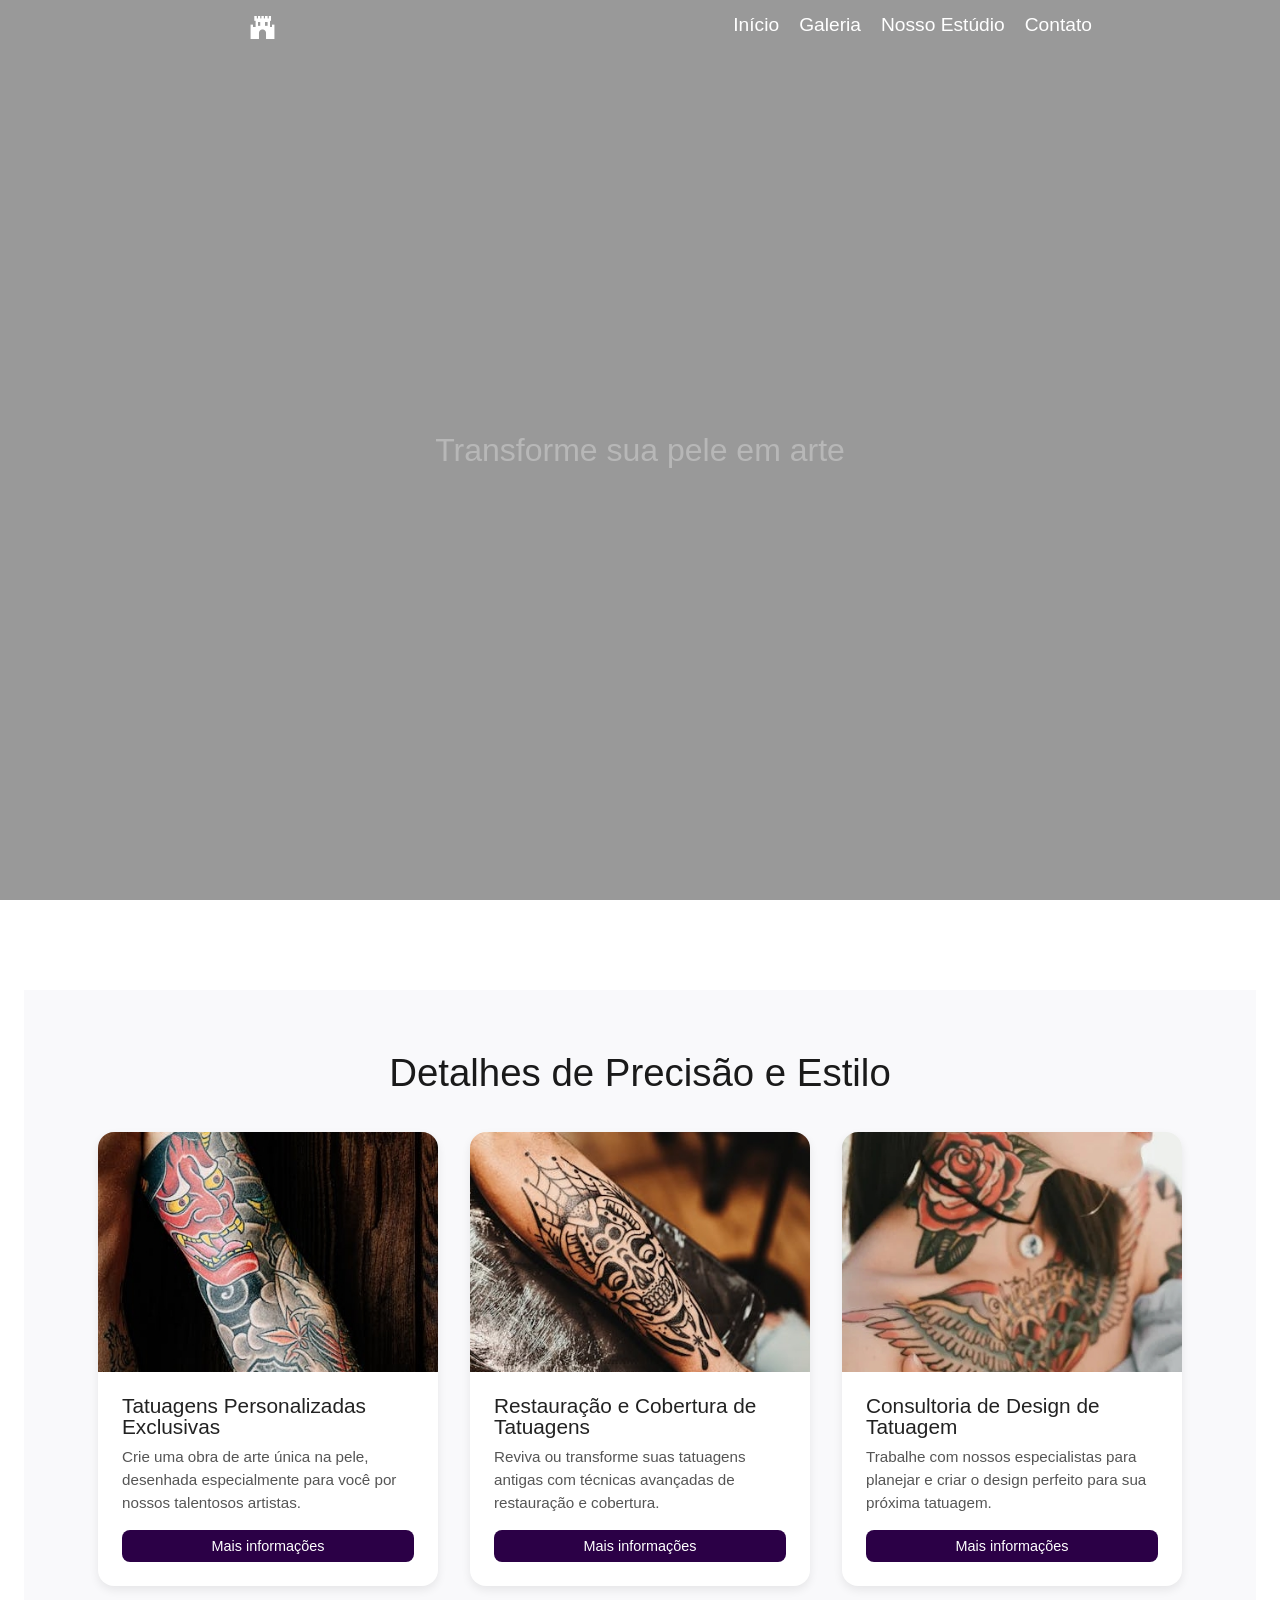
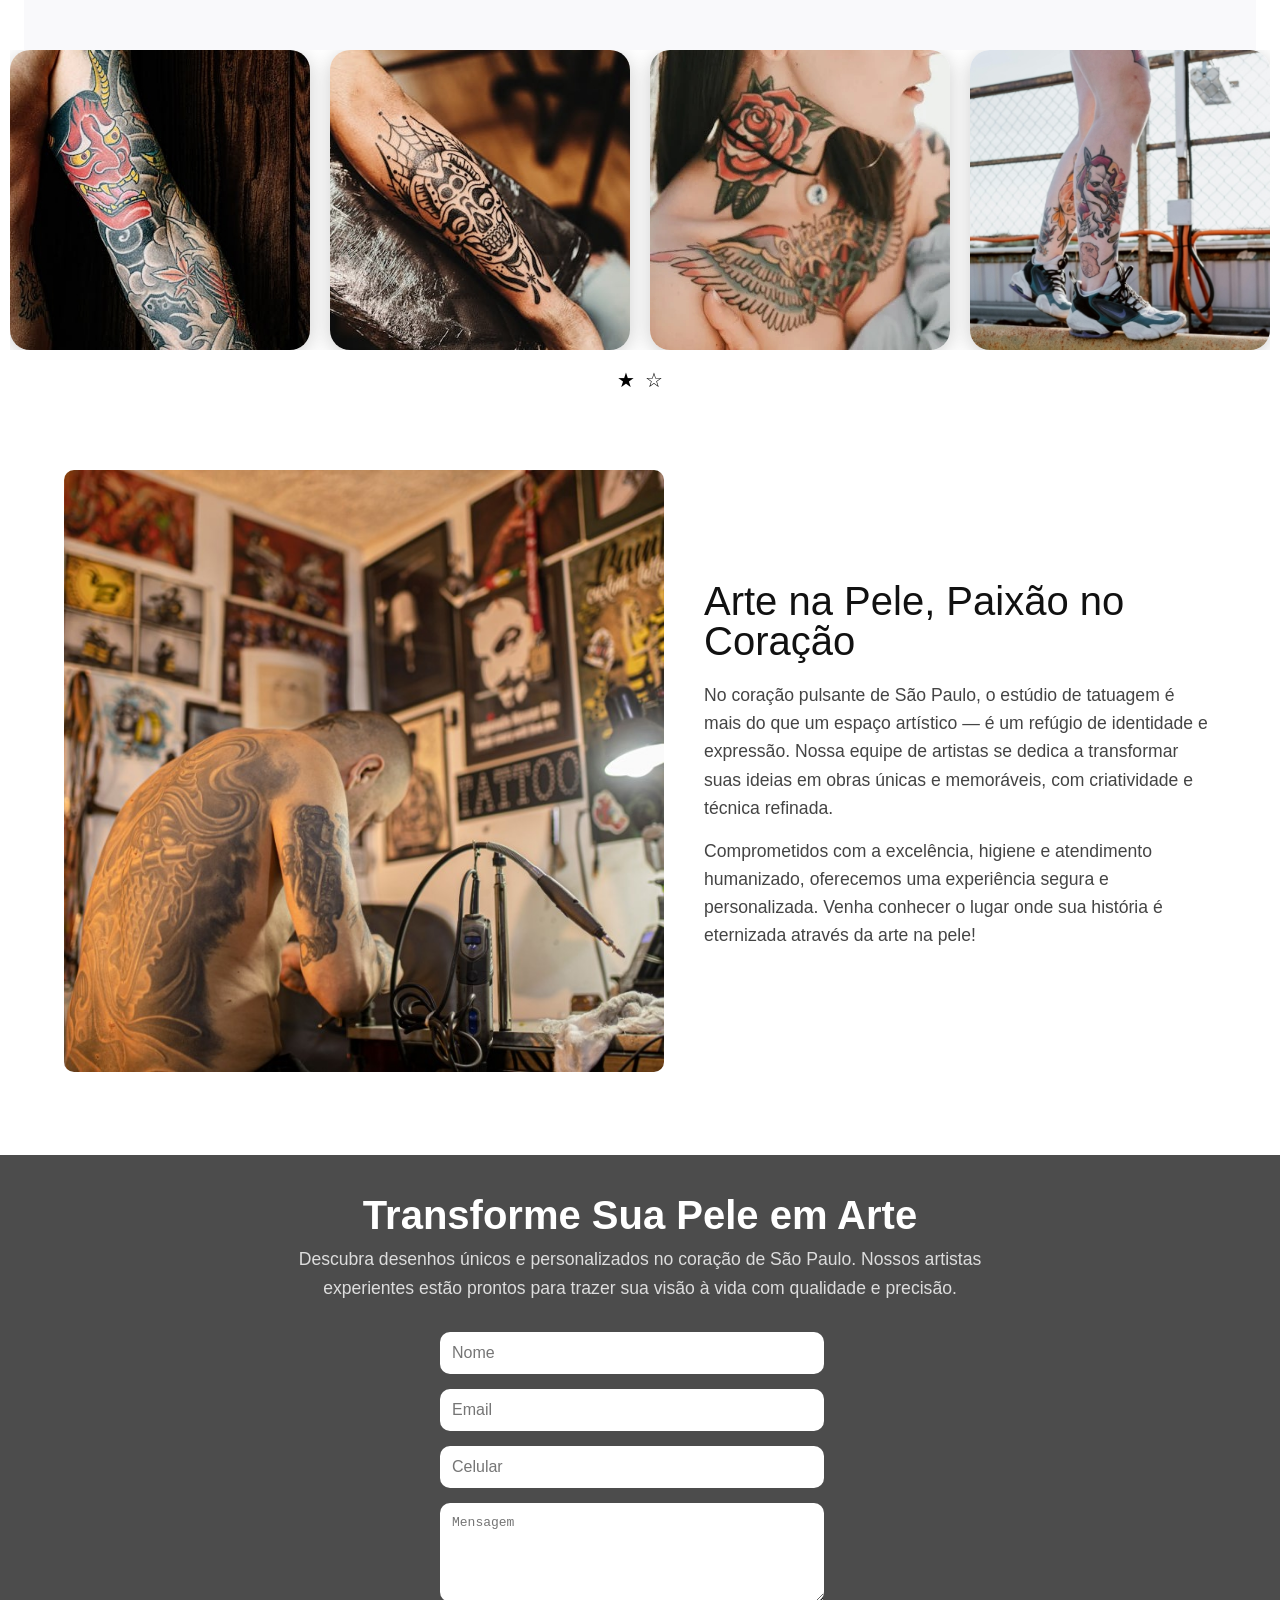
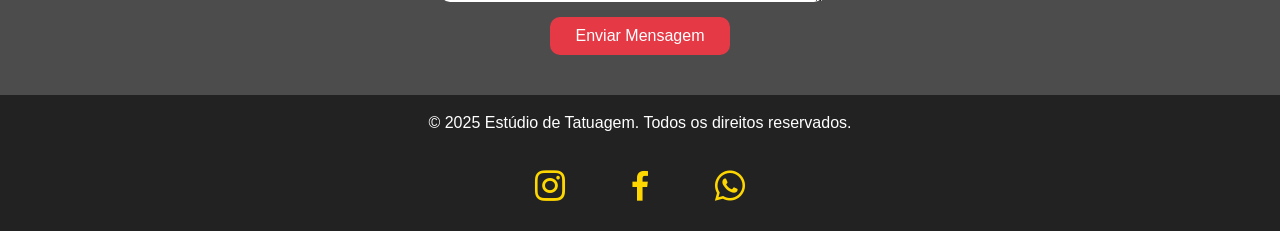
==== index.html @ 501946b0 "first commit" ====
<!DOCTYPE html>
<html lang="pt-br">

<head>
    <meta charset="UTF-8">
    <meta name="viewport" content="width=device-width, initial-scale=1.0">
    <link rel="stylesheet" href="css/reset.css">
    <link rel="stylesheet" href="css/style.css">
    <link rel="stylesheet" href="https://cdn.jsdelivr.net/npm/swiper@10/swiper-bundle.min.css" />
    <!-- Link para o Boxicons -->
    <link href="https://unpkg.com/boxicons/css/boxicons.min.css" rel="stylesheet">
    <title>Estúdio de Tatuagem</title>
</head>

<body>

    <!-- Menu de Navegação -->
    <header>
        <nav class="navbar">
            <div class="logo">
                <a href="#"><i class='bx bxs-castle'></i></a>
            </div>
            <ul class="nav-links">
                <li><a href="#inicio">Início</a></li>
                <li><a href="#carousel">Galeria</a></li>
                <li><a href="#studio">Nosso Estúdio</a></li>
                <li><a href="#contato">Contato</a></li>
            </ul>
        </nav>
    </header>

    <!-- Vídeo Inicial -->
    <section id="inicio" class="video-section">
        <video autoplay muted loop id="background-video">
            <source src="video/video.mp4" type="video/mp4">
        </video>
        <div class="video-overlay">
            <h1>Transforme sua pele em arte</h1>
        </div>
    </section>

    <!-- info -->
    <section class="servicos-section">
        <h2 class="servicos-titulo">Detalhes de Precisão e Estilo</h2>
        <div class="servicos-cards">
            <!-- Card 1 -->
            <div class="servico-card">
                <img src="img/tattoo1.jpg" alt="Tatuagens Personalizadas">
                <div class="card-conteudo">
                    <h3>Tatuagens Personalizadas Exclusivas</h3>
                    <p>Crie uma obra de arte única na pele, desenhada especialmente para você por nossos talentosos
                        artistas.</p>
                    <button>Mais informações</button>
                </div>
            </div>

            <!-- Card 2 -->
            <div class="servico-card">
                <img src="img/tattoo2.jpg" alt="Restauração de Tatuagens">
                <div class="card-conteudo">
                    <h3>Restauração e Cobertura de Tatuagens</h3>
                    <p>Reviva ou transforme suas tatuagens antigas com técnicas avançadas de restauração e cobertura.
                    </p>
                    <button>Mais informações</button>
                </div>
            </div>

            <!-- Card 3 -->
            <div class="servico-card">
                <img src="img/tattoo3.jpg" alt="Consultoria de Design">
                <div class="card-conteudo">
                    <h3>Consultoria de Design de Tatuagem</h3>
                    <p>Trabalhe com nossos especialistas para planejar e criar o design perfeito para sua próxima
                        tatuagem.</p>
                    <button>Mais informações</button>
                </div>
            </div>
        </div>
    </section>

    <!-- Carrossel de Imagens -->
    <section id="carousel" class="carousel-section">
        <div class="carousel-wrapper">
            <div class="carousel-track">
                <div class="carousel-slide"><img src="img/tattoo1.jpg" alt="Tatuagem 1" /></div>
                <div class="carousel-slide"><img src="img/tattoo2.jpg" alt="Tatuagem 2" /></div>
                <div class="carousel-slide"><img src="img/tattoo3.jpg" alt="Tatuagem 3" /></div>
                <div class="carousel-slide"><img src="img/tattoo4.jpg" alt="Tatuagem 4" /></div>
                <div class="carousel-slide"><img src="img/tattoo5.jpg" alt="Tatuagem 5" /></div>
                <div class="carousel-slide"><img src="img/tattoo6.jpg" alt="Tatuagem 6" /></div>
                <div class="carousel-slide"><img src="img/tattoo7.jpg" alt="Tatuagem 7" /></div>
                <div class="carousel-slide"><img src="img/tattoo8.jpg" alt="Tatuagem 8" /></div>
            </div>

            <button class="nav next">&#10095;</button>
        </div>

        <div class="carousel-dots"></div>
    </section>

    <!-- Imagem Parallax -->
    <section id="studio" class="studio-section">
        <div class="studio-content">
            <div class="studio-image">
                <img src="img/studio.jpg" alt="Imagem do estúdio" />
            </div>
            <div class="studio-text">
                <h2>Arte na Pele, Paixão no Coração</h2>
                <p>
                    No coração pulsante de São Paulo, o estúdio de tatuagem é mais do que um espaço artístico — é um
                    refúgio de identidade e expressão.
                    Nossa equipe de artistas se dedica a transformar suas ideias em obras únicas e memoráveis, com
                    criatividade e técnica refinada.
                </p>
                <p>
                    Comprometidos com a excelência, higiene e atendimento humanizado, oferecemos uma experiência segura
                    e personalizada.
                    Venha conhecer o lugar onde sua história é eternizada através da arte na pele!
                </p>
            </div>
        </div>
    </section>


    <!-- Endereço -->
    <section id="contato" class="contato">
        <div class="parallax-bg">
            <div class="overlay">
                <div class="conteudo">
                    <h2>Transforme Sua Pele em Arte</h2>
                    <p>
                        Descubra desenhos únicos e personalizados no coração de São Paulo.
                        Nossos artistas experientes estão prontos para trazer sua visão à vida
                        com qualidade e precisão.
                    </p>

                    <form action="#" method="post" class="form">
                        <input type="text" name="nome" placeholder="Nome" required>
                        <input type="email" name="email" placeholder="Email" required>
                        <input type="tel" name="cel" placeholder="Celular"
                            pattern="\([0-9]{2}\)\s?[9]?[0-9]{4}-[0-9]{4}" required>
                        <textarea name="mensagem" placeholder="Mensagem" rows="5" required></textarea>
                        <button type="submit">Enviar Mensagem</button>
                    </form>
                </div>
            </div>
        </div>
    </section>


    <!-- Footer -->
    <footer>
        <div class="footer-content">
            <p>&copy; 2025 Estúdio de Tatuagem. Todos os direitos reservados.</p>
            <div class="social-links">
                <a href="#" class="bx bxl-instagram"></a>
                <a href="#" class="bx bxl-facebook"></a>
                <a href="#" class="bx bxl-whatsapp"></a>
            </div>
        </div>
    </footer>

    <script src="https://cdn.jsdelivr.net/npm/swiper@10/swiper-bundle.min.js"></script>
    <script src="js/script.js"></script>

</body>

</html>
---- css/style.css ----
body {
    padding-top: 80px;
    font-family: Arial, sans-serif;
    color: white;
}

.navbar {
    display: flex;
    justify-content: space-around;
    position: fixed;
    top: 0;
    width: 100%;
    padding: 15px 30px;
    background-color: transparent;
    transition: background-color 0.4s ease;
    z-index: 999;
}

/* Classe que será adicionada no scroll > 40 */
.navbar.scrolled {
    background-color: rgba(0, 0, 0, 0.85);
    box-shadow: 0 2px 8px rgba(0, 0, 0, 0.3);
}

.navbar .logo a {
    font-size: 1.8rem;
    color: #fff;
    text-decoration: none;
    font-weight: bold;
}

.nav-links {
    display: flex;
    list-style: none;
}

.nav-links li {
    margin-left: 20px;
}

.nav-links a {
    text-decoration: none;
    color: #fff;
    font-size: 1.2rem;
    transition: color 0.3s;
}

.nav-links a:hover {
    color: #ff6600;
}

/* #region video */
.video-section {
    margin-bottom: 10px;
    width: 100%;
    height: 100vh;
    overflow: hidden;
}

#background-video {
    position: absolute;
    top: 0;
    left: 0;
    width: 100%;
    height: 100%;
    object-fit: cover;
}

.video-overlay {
    position: absolute;
    top: 0;
    left: 0;
    right: 0;
    bottom: 0;
    background: rgba(0, 0, 0, 0.4);
    display: flex;
    justify-content: center;
    align-items: center;
}

.video-overlay h1 {
    font-size: 2rem;
    color: #fff;
    text-align: center;
    color: rgba(255, 255, 255, 0.3);
}
/* #endregion video */

/* #region info */
.servicos-section {
  max-width: 1200px;
  margin: 0 auto;
  padding: 4rem 1rem;
  background-color: #f9f9fb;
}

.servicos-titulo {
  font-size: 2.4rem;
  text-align: center;
  margin-bottom: 2.5rem;
  color: #1a1a1a;
}

.servicos-cards {
  display: flex;
  gap: 2rem;
  justify-content: center;
  flex-wrap: wrap;
}

.servico-card {
  flex: 1 1 300px;
  max-width: 340px;
  background-color: white;
  border-radius: 1rem;
  overflow: hidden;
  box-shadow: 0 4px 10px rgba(0, 0, 0, 0.08);
  display: flex;
  flex-direction: column;
  transition: transform 0.3s ease;
}

.servico-card:hover {
  transform: translateY(-5px);
}

.servico-card img {
  width: 100%;
  height: 240px;
  object-fit: cover;
}

.card-conteudo {
  padding: 1.5rem;
  flex-grow: 1;
  display: flex;
  flex-direction: column;
  justify-content: space-between;
}

.card-conteudo h3 {
  font-size: 1.3rem;
  margin-bottom: 0.5rem;
  color: #222;
}

.card-conteudo p {
  font-size: 0.95rem;
  color: #555;
  line-height: 1.5;
}

.card-conteudo button {
  margin-top: 1rem;
  background-color: #2b0046; /* roxo escuro */
  color: white;
  padding: 0.5rem 1rem;
  border-radius: 0.5rem;
  border: none;
  font-size: 0.9rem;
  cursor: pointer;
  transition: background-color 0.3s ease;
}

.card-conteudo button:hover {
  background-color: #006644; /* verde escuro */
}


/* #endregion info */

/* #region carossel */
.carousel-section {
    width: 100%;
    overflow: hidden;
    position: relative;
}

.carousel-section h2 {
    text-align: center;
    padding-bottom: 30px;
    font-size: 3rem;
    color: white;
    text-shadow: 2px 2px 4px rgba(0, 0, 0, 0.5);
}

.carousel-wrapper {
    width: calc(300px * 4 + 20px * 3);
    overflow: hidden;
    margin: auto;
    position: relative;
    display: flex;
    align-items: center;
}

.carousel-track {
    display: flex;
    transition: transform 0.5s ease;
    min-width: max-content;
}

.carousel-slide {
    width: 300px;
    height: 300px;
    margin-right: 20px;
    border-radius: 20px;
    overflow: hidden;
    box-shadow: 0 4px 20px rgba(0, 0, 0, 0.2);
}

.carousel-slide img {
    width: 100%;
    height: 100%;
    object-fit: cover;
}

.nav {
    background: transparent;
    border: none;
    font-size: 40px;
    cursor: pointer;
    color: #000;
    padding: 10px;
    z-index: 10;
}

.carousel-dots {
    text-align: center;
    margin-top: 20px;
}

.carousel-dots .dot {
    cursor: pointer;
    font-size: 20px;
    margin: 0 5px;
    color: #000;
}

/* #endregion carossel */

/* #region studio */
.studio-section {
    padding: 80px 5%;
    background: #fff;
}

.studio-content {
    display: flex;
    flex-wrap: wrap;
    align-items: center;
    gap: 40px;
    max-width: 1200px;
    margin: auto;
}

.studio-image img {
    width: 100%;
    max-width: 600px;
    height: auto;
    border-radius: 10px;
    object-fit: cover;
}

.studio-text {
    flex: 1;
    min-width: 300px;
}

.studio-text h2 {
    font-size: 2.5rem;
    margin-bottom: 20px;
    color: #111;
}

.studio-text p {
    font-size: 1.1rem;
    color: #444;
    line-height: 1.6;
    margin-bottom: 15px;
}

/* #endregion studio */

/*#region contato  */
.contato {
    font-family: 'Arial', sans-serif;
    color: white;
}

.parallax-bg {
    background-image: url('../img/parallax.jpg');
    height: 60vh;
    background-attachment: fixed;
    background-position: center;
    background-repeat: no-repeat;
    background-size: cover;
    position: relative;
}

.overlay {
    background-color: rgba(0, 0, 0, 0.7);
    width: 100%;
    height: 100%;
    display: flex;
    align-items: center;
    justify-content: center;
    text-align: center;
}

.conteudo {
    max-width: 700px;
    padding: 20px;
}

.conteudo h2 {
    font-size: 2.5em;
    margin-bottom: 10px;
    font-weight: 600;
}

.conteudo p {
    font-size: 1.1em;
    line-height: 1.6;
    margin-top: 10px;
    margin-bottom: 20px;
    color: #ddd;
}

form.form {
    display: flex;
    flex-direction: column;
    gap: 15px;
    margin-top: 30px;
    max-width: 400px;
    margin-left: auto;
    margin-right: auto;
}

form.form input,
form.form textarea {
    padding: 12px;
    border: none;
    border-radius: 10px;
    width: 90%;
    font-size: 1em;
}

form.form button {
    background-color: #e63946;
    color: white;
    padding: 10px 20px;
    border: none;
    border-radius: 10px;
    font-size: 1em;
    cursor: pointer;
    transition: background-color 0.3s ease;
    width: 180px;
    margin: 0 auto;
}

form.form button:hover {
    background-color: black;
    color: #e63946;

    border-image-slice: 1;
    border-image-source: linear-gradient(to right, #FFD700, #e63946, #FF7F50);
    border-style: solid;

    transform: scale(1.05);
}

/*#endregion contato  */

footer {
    background-color: #222;
    padding: 20px 0;
    text-align: center;
    color: white;
}

.footer-content .social-links a {
    margin: 0 10px;
    color: white;
    text-decoration: none;
}

.footer-content .social-links a:hover {
    text-decoration: underline;
}

.social-links {
    display: flex;
    justify-content: center;
    gap: 20px;
    margin-top: 30px;
}

.social-links a {
    font-size: 40px !important;
    color: #FFD700 !important;
    display: inline-flex !important;
    align-items: center;
    justify-content: center;
    text-decoration: none !important;
    width: 50px;
    height: 50px;
    border-radius: 50%;
    transition: all 0.3s ease;
    position: relative;
}

.social-links a:hover {
    background: linear-gradient(45deg, #FFD700, #e63946, #FF7F50);
    background-clip: text;
    color: transparent !important;
    transform: scale(1.2);
    box-shadow:
        0 0 8px #FFD700,
        0 0 15px #e63946,
        0 0 20px #FF7F50;
}
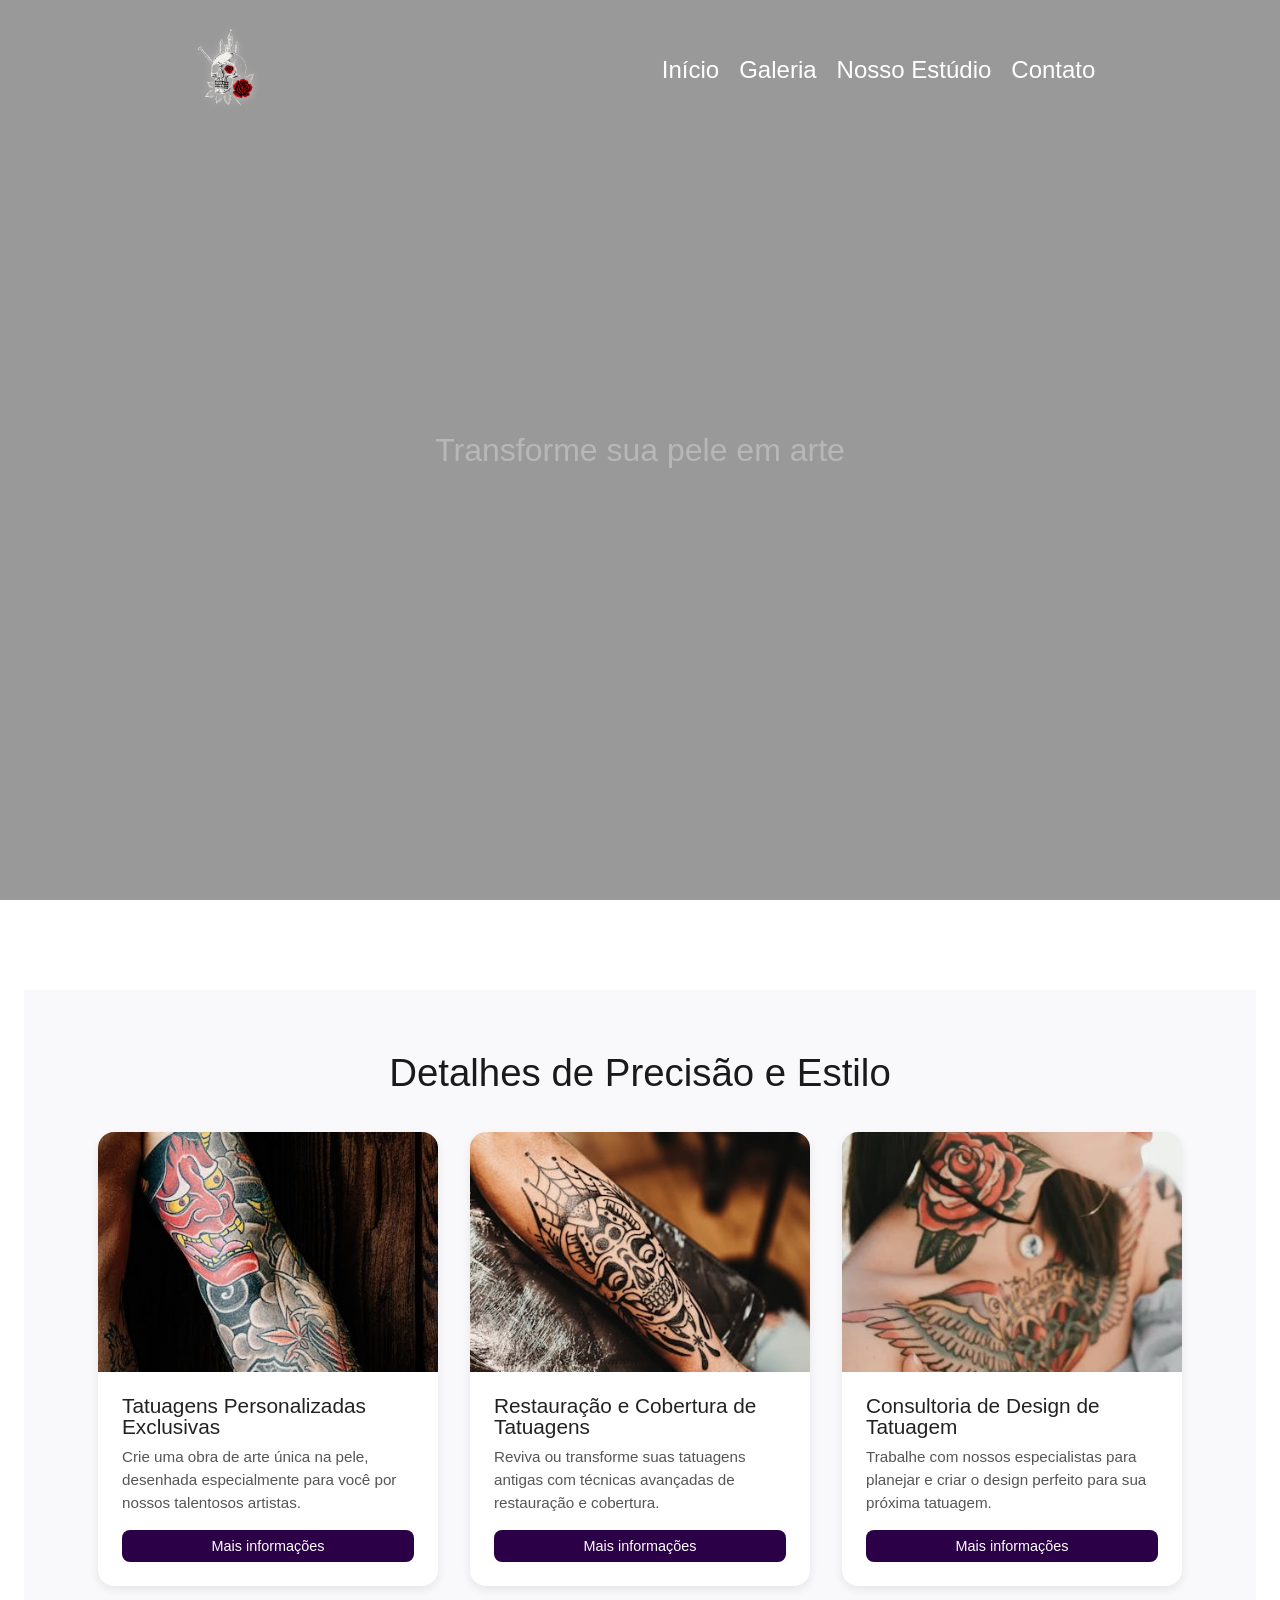
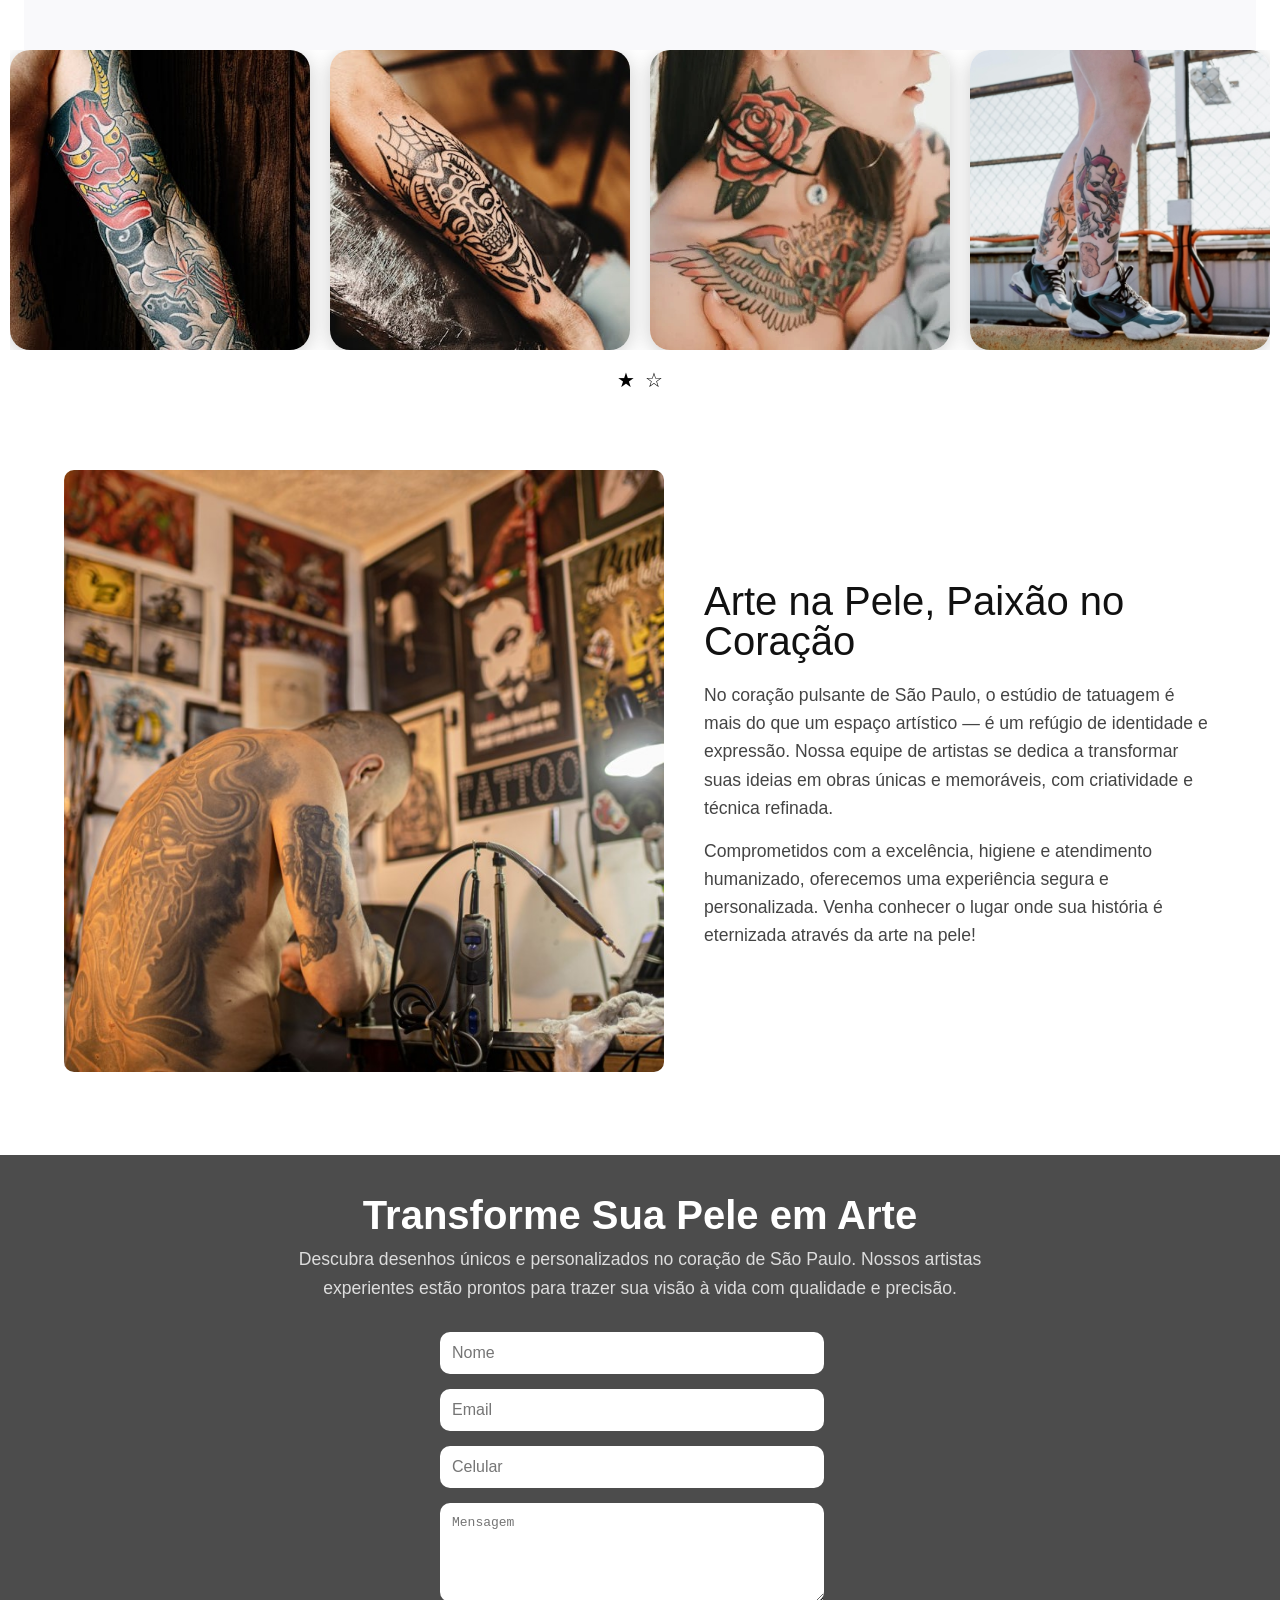
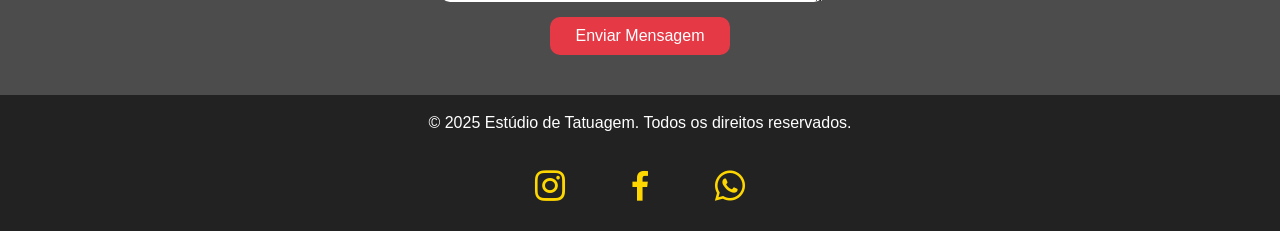
==== commit 9133e72f: "resposivo e alteração da logo" ====
--- a/index.html
+++ b/index.html
@@ -6,6 +6,7 @@
     <meta name="viewport" content="width=device-width, initial-scale=1.0">
     <link rel="stylesheet" href="css/reset.css">
     <link rel="stylesheet" href="css/style.css">
+    <link rel="stylesheet" href="css/midia.css">
     <link rel="stylesheet" href="https://cdn.jsdelivr.net/npm/swiper@10/swiper-bundle.min.css" />
     <!-- Link para o Boxicons -->
     <link href="https://unpkg.com/boxicons/css/boxicons.min.css" rel="stylesheet">
@@ -18,8 +19,13 @@
     <header>
         <nav class="navbar">
             <div class="logo">
-                <a href="#"><i class='bx bxs-castle'></i></a>
+                <img src="img/logo2.png" alt="Logo do Estúdio">
             </div>
+            <!-- Ícone do menu hamburguer -->
+            <div class="menu-toggle">
+                <i class='bx bx-menu'></i>
+            </div>
+
             <ul class="nav-links">
                 <li><a href="#inicio">Início</a></li>
                 <li><a href="#carousel">Galeria</a></li>
--- a/css/style.css
+++ b/css/style.css
@@ -7,19 +7,31 @@
 .navbar {
     display: flex;
     justify-content: space-around;
+    align-items: center;
     position: fixed;
     top: 0;
     width: 100%;
-    padding: 15px 30px;
+    padding: 10px 2px;
     background-color: transparent;
     transition: background-color 0.4s ease;
     z-index: 999;
 }
 
-/* Classe que será adicionada no scroll > 40 */
 .navbar.scrolled {
     background-color: rgba(0, 0, 0, 0.85);
     box-shadow: 0 2px 8px rgba(0, 0, 0, 0.3);
+}
+
+.logo {
+    display: flex;
+    align-items: center;
+}
+
+.logo img {
+    height: 120px; 
+    width: auto;
+    display: block;
+    filter: drop-shadow(0 0 4px rgba(255,255,255,0.4)); 
 }
 
 .navbar .logo a {
@@ -29,6 +41,13 @@
     font-weight: bold;
 }
 
+.menu-toggle {
+    display: none;
+    font-size: 2rem;
+    color: white;
+    cursor: pointer;
+}
+
 .nav-links {
     display: flex;
     list-style: none;
@@ -41,7 +60,7 @@
 .nav-links a {
     text-decoration: none;
     color: #fff;
-    font-size: 1.2rem;
+    font-size: 1.5rem;
     transition: color 0.3s;
 }
 
@@ -84,86 +103,89 @@
     text-align: center;
     color: rgba(255, 255, 255, 0.3);
 }
+
 /* #endregion video */
 
 /* #region info */
 .servicos-section {
-  max-width: 1200px;
-  margin: 0 auto;
-  padding: 4rem 1rem;
-  background-color: #f9f9fb;
+    max-width: 1200px;
+    margin: 0 auto;
+    padding: 4rem 1rem;
+    background-color: #f9f9fb;
 }
 
 .servicos-titulo {
-  font-size: 2.4rem;
-  text-align: center;
-  margin-bottom: 2.5rem;
-  color: #1a1a1a;
+    font-size: 2.4rem;
+    text-align: center;
+    margin-bottom: 2.5rem;
+    color: #1a1a1a;
 }
 
 .servicos-cards {
-  display: flex;
-  gap: 2rem;
-  justify-content: center;
-  flex-wrap: wrap;
+    display: flex;
+    gap: 2rem;
+    justify-content: center;
+    flex-wrap: wrap;
 }
 
 .servico-card {
-  flex: 1 1 300px;
-  max-width: 340px;
-  background-color: white;
-  border-radius: 1rem;
-  overflow: hidden;
-  box-shadow: 0 4px 10px rgba(0, 0, 0, 0.08);
-  display: flex;
-  flex-direction: column;
-  transition: transform 0.3s ease;
+    flex: 1 1 300px;
+    max-width: 340px;
+    background-color: white;
+    border-radius: 1rem;
+    overflow: hidden;
+    box-shadow: 0 4px 10px rgba(0, 0, 0, 0.08);
+    display: flex;
+    flex-direction: column;
+    transition: transform 0.3s ease;
 }
 
 .servico-card:hover {
-  transform: translateY(-5px);
+    transform: translateY(-5px);
 }
 
 .servico-card img {
-  width: 100%;
-  height: 240px;
-  object-fit: cover;
+    width: 100%;
+    height: 240px;
+    object-fit: cover;
 }
 
 .card-conteudo {
-  padding: 1.5rem;
-  flex-grow: 1;
-  display: flex;
-  flex-direction: column;
-  justify-content: space-between;
+    padding: 1.5rem;
+    flex-grow: 1;
+    display: flex;
+    flex-direction: column;
+    justify-content: space-between;
 }
 
 .card-conteudo h3 {
-  font-size: 1.3rem;
-  margin-bottom: 0.5rem;
-  color: #222;
+    font-size: 1.3rem;
+    margin-bottom: 0.5rem;
+    color: #222;
 }
 
 .card-conteudo p {
-  font-size: 0.95rem;
-  color: #555;
-  line-height: 1.5;
+    font-size: 0.95rem;
+    color: #555;
+    line-height: 1.5;
 }
 
 .card-conteudo button {
-  margin-top: 1rem;
-  background-color: #2b0046; /* roxo escuro */
-  color: white;
-  padding: 0.5rem 1rem;
-  border-radius: 0.5rem;
-  border: none;
-  font-size: 0.9rem;
-  cursor: pointer;
-  transition: background-color 0.3s ease;
+    margin-top: 1rem;
+    background-color: #2b0046;
+    /* roxo escuro */
+    color: white;
+    padding: 0.5rem 1rem;
+    border-radius: 0.5rem;
+    border: none;
+    font-size: 0.9rem;
+    cursor: pointer;
+    transition: background-color 0.3s ease;
 }
 
 .card-conteudo button:hover {
-  background-color: #006644; /* verde escuro */
+    background-color: #006644;
+    /* verde escuro */
 }
 
 
@@ -371,6 +393,7 @@
 
 /*#endregion contato  */
 
+/* #region footer */
 footer {
     background-color: #222;
     padding: 20px 0;
@@ -418,4 +441,6 @@
         0 0 8px #FFD700,
         0 0 15px #e63946,
         0 0 20px #FF7F50;
-}+}
+
+/* #endregion footer */
--- a/css/midia.css
+++ b/css/midia.css
@@ -0,0 +1,198 @@
+/* ------------------------------  RESPONSIVIDADE GERAL --------------------------------*/
+
+/* Telas até 1024px (tablets e notebooks menores) */
+@media (max-width: 1024px) {
+
+    /* Navbar */
+    .nav-links {
+        gap: 20px;
+    }
+
+    .servicos-cards {
+        flex-wrap: wrap;
+        justify-content: center;
+    }
+
+    .servico-card {
+        width: 45%;
+        margin-bottom: 20px;
+    }
+
+    .studio-content {
+        flex-direction: column;
+        text-align: center;
+    }
+
+    .studio-image img {
+        width: 90%;
+        margin-bottom: 20px;
+    }
+
+    .studio-text {
+        padding: 0 20px;
+    }
+
+    .form {
+        width: 80%;
+        margin: 0 auto;
+    }
+}
+
+/* Telas até 768px (tablets pequenos e celulares grandes) */
+@media (max-width: 768px) {
+
+    .logo img {
+        height: 155px;
+    }
+
+    .navbar {
+        flex-direction: column;
+        align-items: center;
+    }
+
+    .menu-toggle {
+        display: block;
+    }
+
+    .nav-links {
+        display: none;
+        flex-direction: column;
+        text-align: center;
+        width: 100%;
+        background-color: #111;
+    }
+
+    .nav-links.active {
+        display: flex;
+    }
+
+    .nav-links li {
+        margin: 10px 0;
+    }
+
+    .video-overlay h1 {
+        font-size: 1.8rem;
+        padding: 0 15px;
+    }
+
+    .servicos-cards {
+        flex-direction: column;
+        align-items: center;
+    }
+
+    .servico-card {
+        width: 90%;
+    }
+
+    .carousel-slide img {
+        width: 100%;
+        height: auto;
+    }
+
+    .studio-content {
+        flex-direction: column;
+        text-align: center;
+    }
+
+    .studio-image img {
+        width: 100%;
+    }
+
+    .studio-text {
+        padding: 0 15px;
+    }
+
+    .form {
+        width: 90%;
+    }
+
+    .form input,
+    .form textarea {
+        font-size: 1rem;
+    }
+
+    .footer-content {
+        flex-direction: column;
+        text-align: center;
+        gap: 10px;
+    }
+}
+
+/* Telas até 480px (celulares pequenos) */
+@media (max-width: 480px) {
+
+    .logo i {
+        font-size: 2rem;
+    }
+
+    .video-overlay h1 {
+        font-size: 1.5rem;
+    }
+
+    .servicos-titulo {
+        font-size: 1.5rem;
+    }
+
+    .card-conteudo {
+        padding: 4px;
+    }
+
+    .servico-card img {
+        height: 220px;
+    }
+
+    .servico-card {
+        width: 95%;
+    }
+
+    .servico-card h3 {
+        font-size: 1rem;
+    }
+
+    .servico-card p {
+        font-size: 0.95rem;
+    }
+
+    .servico-card button {
+        width: 100%;
+        font-size: 1rem;
+    }
+
+    .studio-text h2 {
+        font-size: 1.4rem;
+    }
+
+    .studio-text p {
+        font-size: 1rem;
+    }
+
+    .conteudo {
+        padding: 7px;
+    }
+
+    .conteudo h2 {
+        font-size: 2em;
+    }
+
+    .conteudo p {
+        font-size: 1em;
+    }
+
+    .form {
+        width: 70%;
+    }
+
+    .form input,
+    .form textarea {
+        width: 100%;
+        font-size: 1rem;
+    }
+
+    footer p {
+        font-size: 0.9rem;
+    }
+
+    .social-links a {
+        font-size: 1.5rem;
+    }
+}
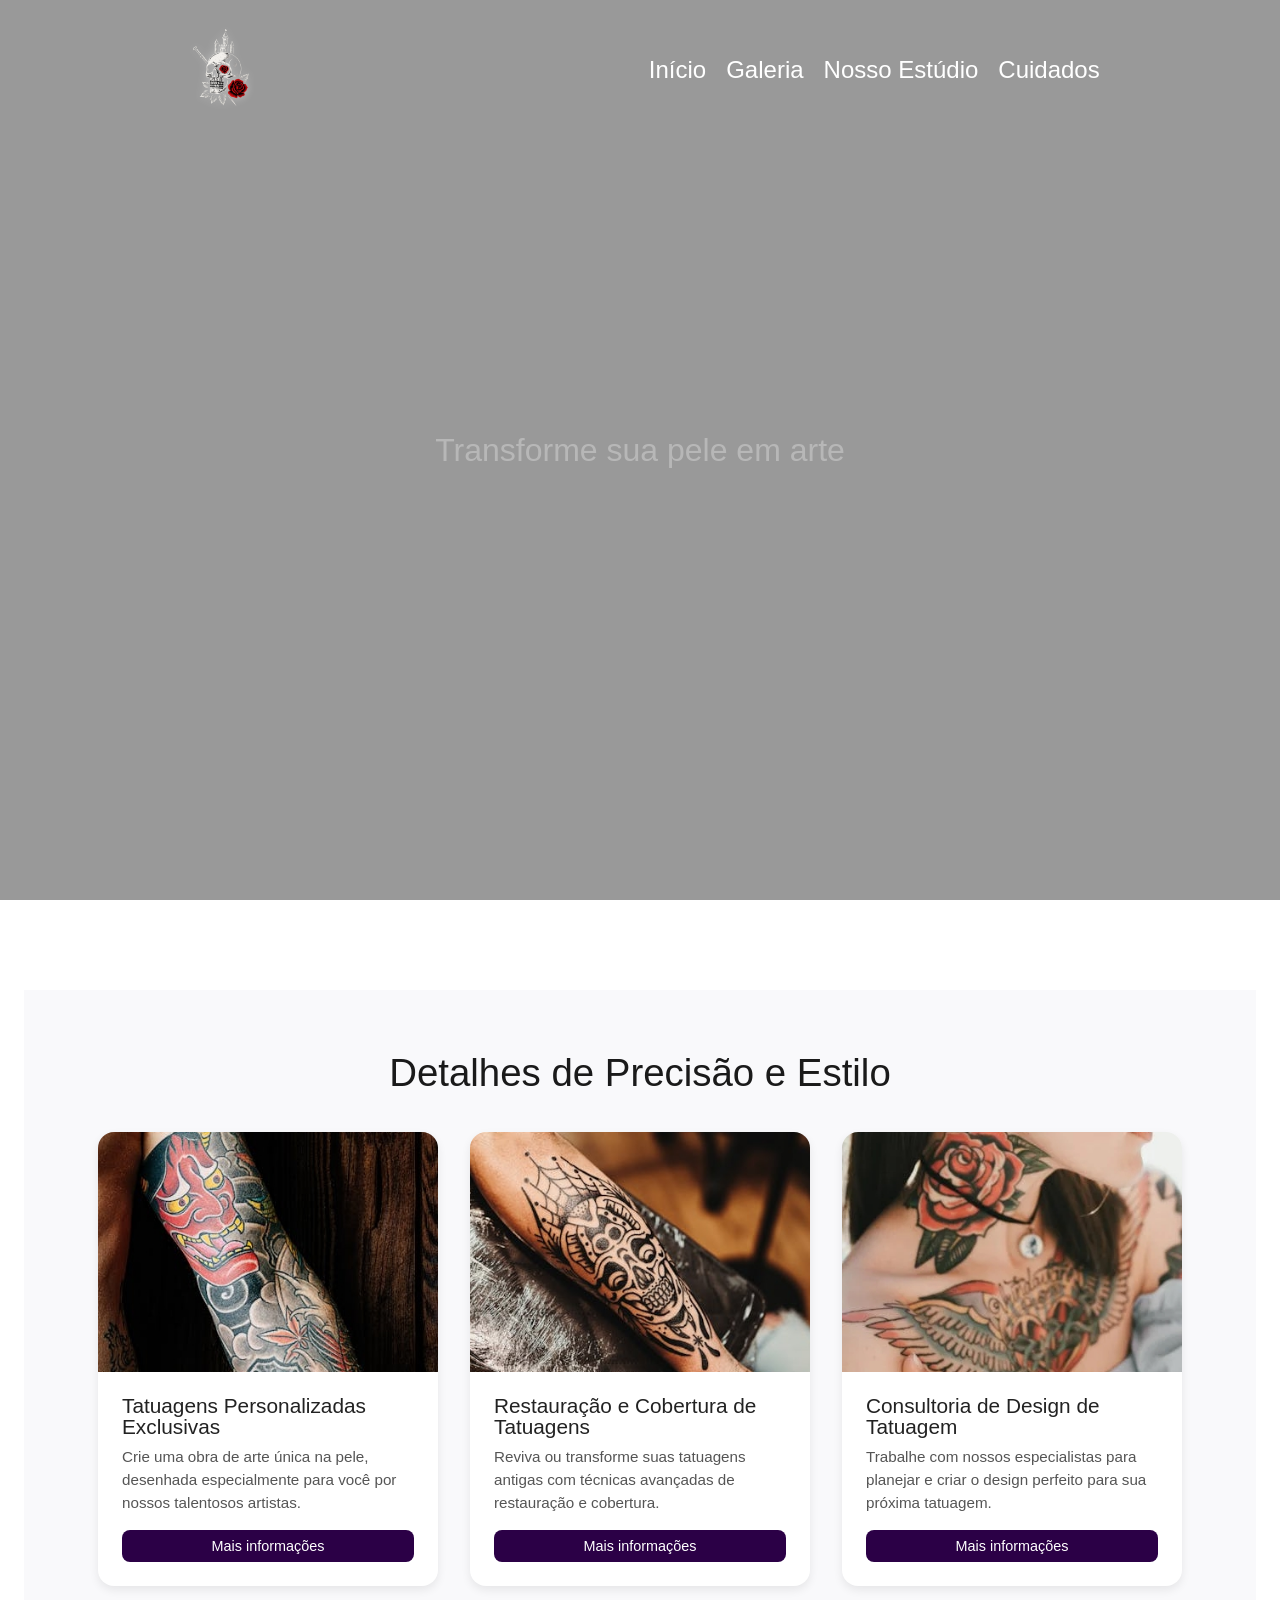
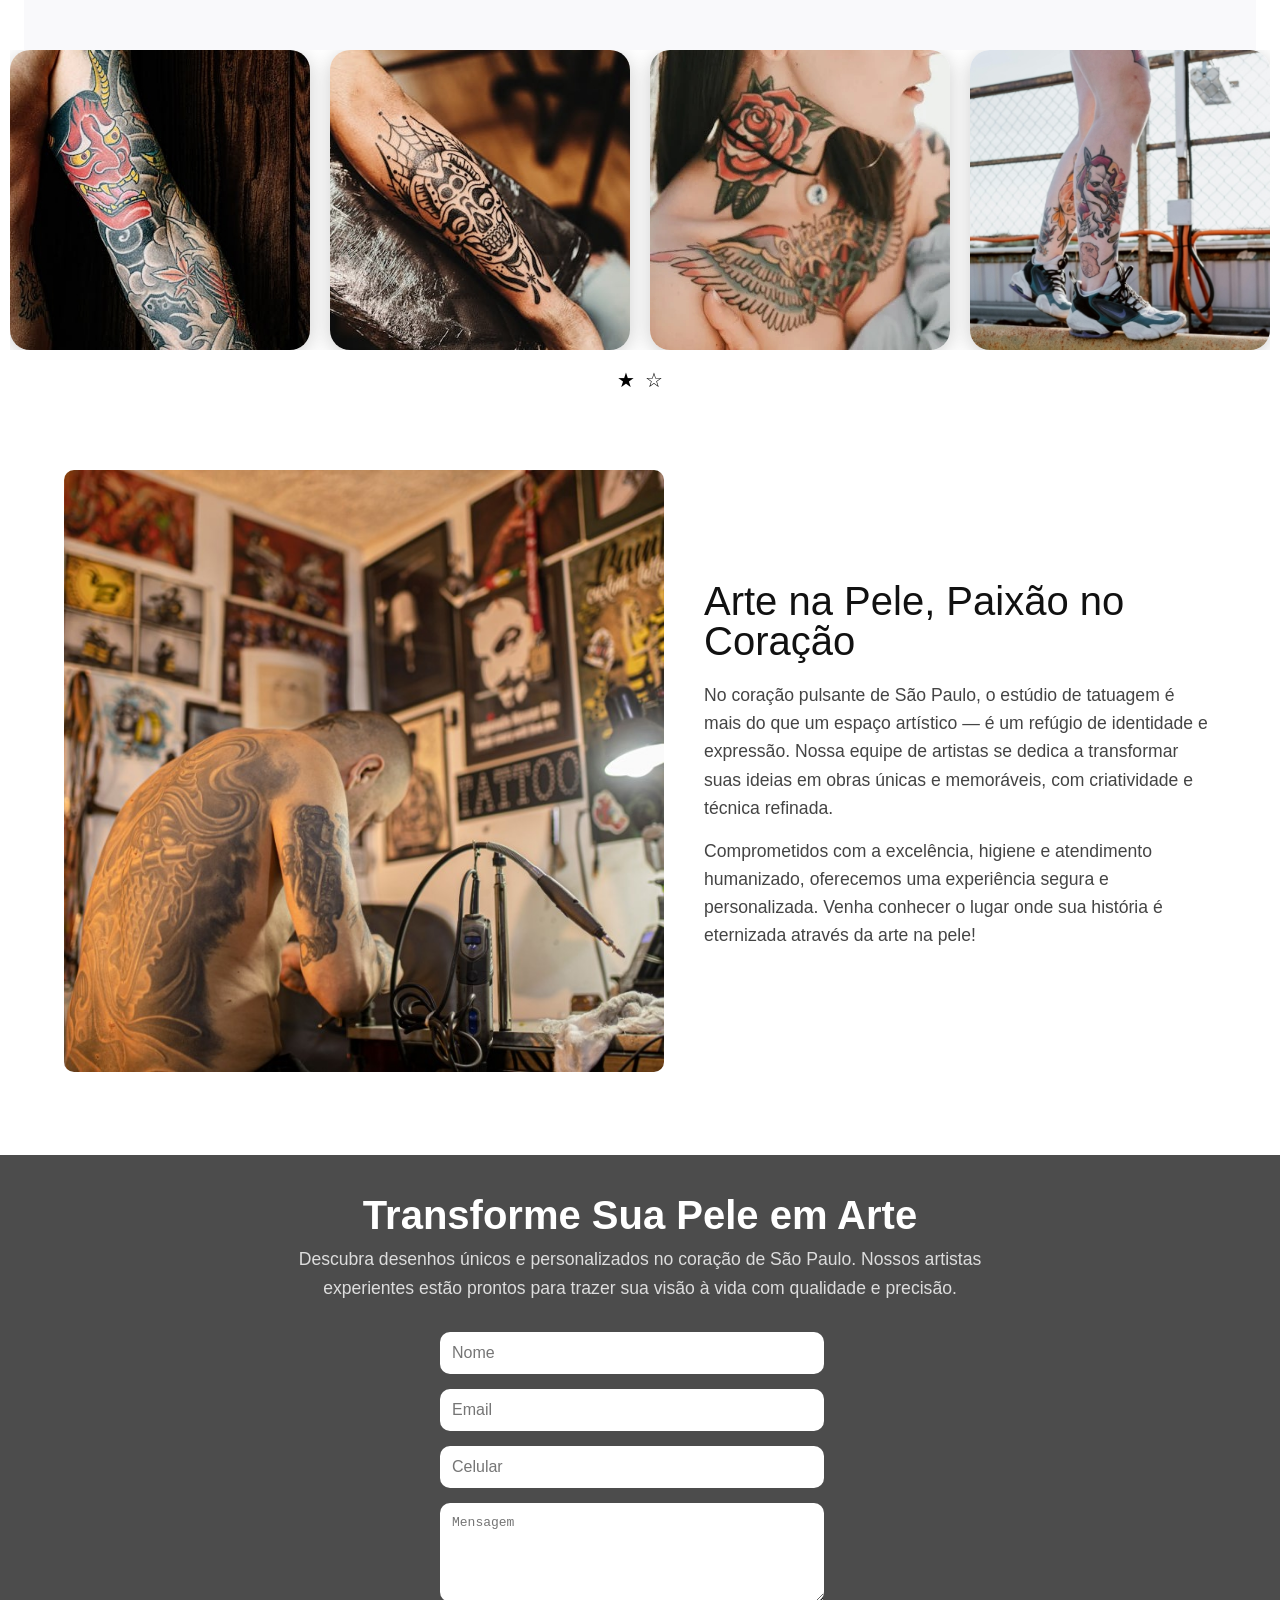
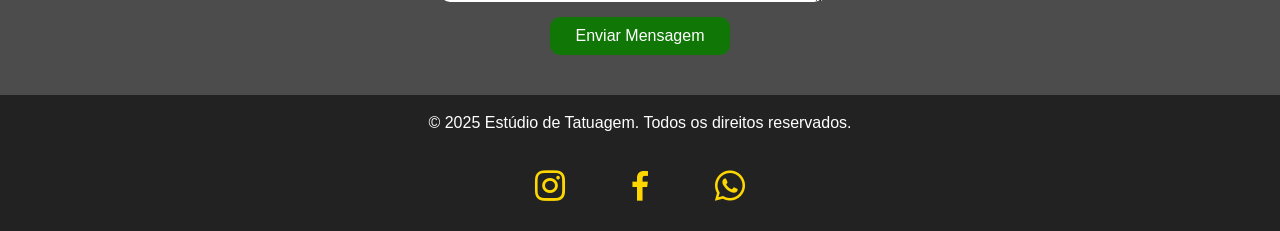
==== commit 67dd3b3c: "novas pag responsivas" ====
--- a/index.html
+++ b/index.html
@@ -27,10 +27,10 @@
             </div>
 
             <ul class="nav-links">
-                <li><a href="#inicio">Início</a></li>
-                <li><a href="#carousel">Galeria</a></li>
-                <li><a href="#studio">Nosso Estúdio</a></li>
-                <li><a href="#contato">Contato</a></li>
+                <li><a href="index.html">Início</a></li>
+                <li><a href="galeria.html">Galeria</a></li>
+                <li><a href="sobre.html">Nosso Estúdio</a></li>
+                <li><a href="cuidados.html">Cuidados</a></li>
             </ul>
         </nav>
     </header>
@@ -153,7 +153,6 @@
         </div>
     </section>
 
-
     <!-- Footer -->
     <footer>
         <div class="footer-content">
--- a/css/style.css
+++ b/css/style.css
@@ -28,10 +28,10 @@
 }
 
 .logo img {
-    height: 120px; 
+    height: 120px;
     width: auto;
     display: block;
-    filter: drop-shadow(0 0 4px rgba(255,255,255,0.4)); 
+    filter: drop-shadow(0 0 4px rgba(255, 255, 255, 0.4));
 }
 
 .navbar .logo a {
@@ -368,7 +368,7 @@
 }
 
 form.form button {
-    background-color: #e63946;
+    background-color: #107707;
     color: white;
     padding: 10px 20px;
     border: none;
@@ -443,4 +443,307 @@
         0 0 20px #FF7F50;
 }
 
-/* #endregion footer */+/* #endregion footer */
+
+/* #region pag contato */
+.banner-cuidados {
+  position: relative;
+  height: 90vh;
+  background: url('../img/banner-cuidados.jpg') center/cover no-repeat;
+  display: flex;
+  align-items: center;
+  justify-content: center;
+}
+
+.banner-overlay {
+  position: absolute;
+  inset: 0;
+  background: rgba(0, 0, 0, 0.6);
+  display: flex;
+  align-items: center;
+  justify-content: center;
+  text-align: center;
+  color: #fff;
+}
+
+.banner-content {
+  z-index: 2;
+  max-width: 700px;
+  padding: 20px;
+}
+
+.banner-content h1 {
+  font-size: 3rem;
+  color: #ff6600;
+  margin-bottom: 15px;
+}
+
+.banner-content p {
+  font-size: 1.2rem;
+  color: #ddd;
+  margin-bottom: 30px;
+}
+
+.cuidados-header h2 {
+  font-size: 2.3rem;
+  color: #ff6600;
+  margin-bottom: 15px;
+}
+
+.cuidados-section {
+    padding: 120px 15%;
+    background-color: #111;
+    color: #fff;
+    text-align: center;
+    min-height: 100vh;
+}
+
+.cuidados-header h1 {
+    font-size: 2.5rem;
+    color: #ff6600;
+    margin-bottom: 10px;
+}
+
+.cuidados-header p {
+    color: #ccc;
+    font-size: 1.1rem;
+    margin-bottom: 40px;
+}
+
+.cuidados-container {
+    display: grid;
+    grid-template-columns: repeat(auto-fit, minmax(250px, 1fr));
+    gap: 30px;
+}
+
+.cuidados-card {
+    background-color: rgba(255, 255, 255, 0.05);
+    border: 1px solid rgba(255, 255, 255, 0.1);
+    border-radius: 15px;
+    padding: 30px 20px;
+    transition: transform 0.3s, background-color 0.3s;
+}
+
+.cuidados-card:hover {
+    transform: translateY(-8px);
+    background-color: rgba(255, 255, 255, 0.1);
+}
+
+.cuidados-card i {
+    color: #ff6600;
+    margin-bottom: 15px;
+}
+
+.cuidados-card h2 {
+    font-size: 1.4rem;
+    margin-bottom: 10px;
+}
+
+.cuidados-card p {
+    color: #ccc;
+    font-size: 1rem;
+    line-height: 1.5;
+}
+
+/* #endregion pag contato */
+
+/* #region pag galeria */
+.galeria-banner {
+    background: url("../img/banner-galeria.jpg") center/cover no-repeat;
+    height: 60vh;
+    display: flex;
+    align-items: center;
+    justify-content: center;
+    position: relative;
+    margin-top: 80px; 
+}
+
+.galeria-banner::before {
+    content: "";
+    position: absolute;
+    inset: 0;
+    background: rgba(0, 0, 0, 0.65);
+}
+
+.galeria-banner .overlay {
+    position: relative;
+    text-align: center;
+    z-index: 1;
+}
+
+.galeria-banner p {
+    font-size: 1.2rem;
+    color: #fff;
+}
+
+/* =================== PROFISSIONAIS =================== */
+.galeria-section {
+    padding: 60px 20px;
+    text-align: center;
+}
+
+.galeria-section h2 {
+    font-size: 2rem;
+    color: #ff6600;
+    margin: 50px 0 20px;
+}
+
+.profissionais {
+    display: flex;
+    flex-wrap: wrap;
+    justify-content: center;
+    gap: 30px;
+}
+
+.time {
+    background: #111;
+    border-radius: 15px;
+    overflow: hidden;
+    width: 280px;
+    transition: all 0.3s ease;
+    box-shadow: 0 4px 15px rgba(0, 0, 0, 0.4);
+}
+
+.time:hover {
+    transform: translateY(-8px) scale(1.02);
+}
+
+.time img {
+    width: 100%;
+    height: 320px;
+    object-fit: cover;
+}
+
+.time h3 {
+    font-size: 1.3rem;
+    color: #fff;
+    margin-top: 10px;
+}
+
+.time p {
+    color: #ccc;
+    padding: 0 15px 20px;
+    font-size: 0.95rem;
+}
+/* #endregion pag galeria */
+
+/* #region sobre */
+.sobre-banner {
+  background: url("../img/banner-sobre.jpg") center/cover no-repeat;
+  height: 60vh;
+  display: flex;
+  align-items: center;
+  justify-content: center;
+  position: relative;
+}
+
+.sobre-banner::before {
+  content: "";
+  position: absolute;
+  inset: 0;
+  background: rgba(0, 0, 0, 0.6);
+}
+
+.sobre-banner .overlay {
+  position: relative;
+  text-align: center;
+  z-index: 1;
+}
+
+.sobre-banner h1 {
+  font-size: 3rem;
+  color: #ff6600;
+  margin-bottom: 10px;
+}
+
+.sobre-banner p {
+  font-size: 1.2rem;
+  color: #fff;
+}
+
+/* SOBRE */
+.sobre-section {
+  padding: 100px 20px;
+  max-width: 1200px;
+  margin: 0 auto;
+}
+
+.sobre-container {
+  display: flex;
+  flex-wrap: wrap;
+  align-items: center;
+  gap: 60px;
+}
+
+.sobre-imagem img {
+  width: 500px;
+  max-width: 100%;
+  border-radius: 20px;
+  box-shadow: 0 6px 25px rgba(0, 0, 0, 0.5);
+}
+
+.sobre-texto {
+  flex: 1;
+  min-width: 300px;
+}
+
+.sobre-texto h2 {
+  color: #ff6600;
+  font-size: 2rem;
+  margin-bottom: 20px;
+}
+
+.sobre-texto p {
+  color: #ccc;
+  line-height: 1.8;
+  margin-bottom: 15px;
+}
+
+/* VALORES */
+.valores {
+  background-color: #111;
+  text-align: center;
+  padding: 80px 20px;
+}
+
+.valores h2 {
+  color: #ff6600;
+  font-size: 2rem;
+  margin-bottom: 40px;
+}
+
+.valores-container {
+  display: flex;
+  flex-wrap: wrap;
+  justify-content: center;
+  gap: 40px;
+}
+
+.valor-card {
+  background: #1a1a1a;
+  border-radius: 15px;
+  width: 280px;
+  padding: 30px 20px;
+  transition: transform 0.3s ease, box-shadow 0.3s ease;
+}
+
+.valor-card:hover {
+  transform: translateY(-8px);
+  box-shadow: 0 0 15px rgba(255, 102, 0, 0.4);
+}
+
+.valor-card i {
+  color: #ff6600;
+  margin-bottom: 15px;
+}
+
+.valor-card h3 {
+  font-size: 1.3rem;
+  margin-bottom: 10px;
+}
+
+.valor-card p {
+  color: #ccc;
+  font-size: 0.95rem;
+}
+/* #endregion sobre */
--- a/css/midia.css
+++ b/css/midia.css
@@ -116,6 +116,29 @@
         text-align: center;
         gap: 10px;
     }
+
+    /* pag galeria */
+    .galeria-banner h1 {
+        font-size: 2.2rem;
+    }
+
+    .time img {
+        height: 250px;
+    }
+
+    .tattoo-item img {
+        height: 250px;
+    }
+
+    /* pag nosso estudio */
+    .sobre-container {
+        flex-direction: column;
+        text-align: center;
+    }
+
+    .sobre-imagem img {
+        width: 90%;
+    }
 }
 
 /* Telas até 480px (celulares pequenos) */
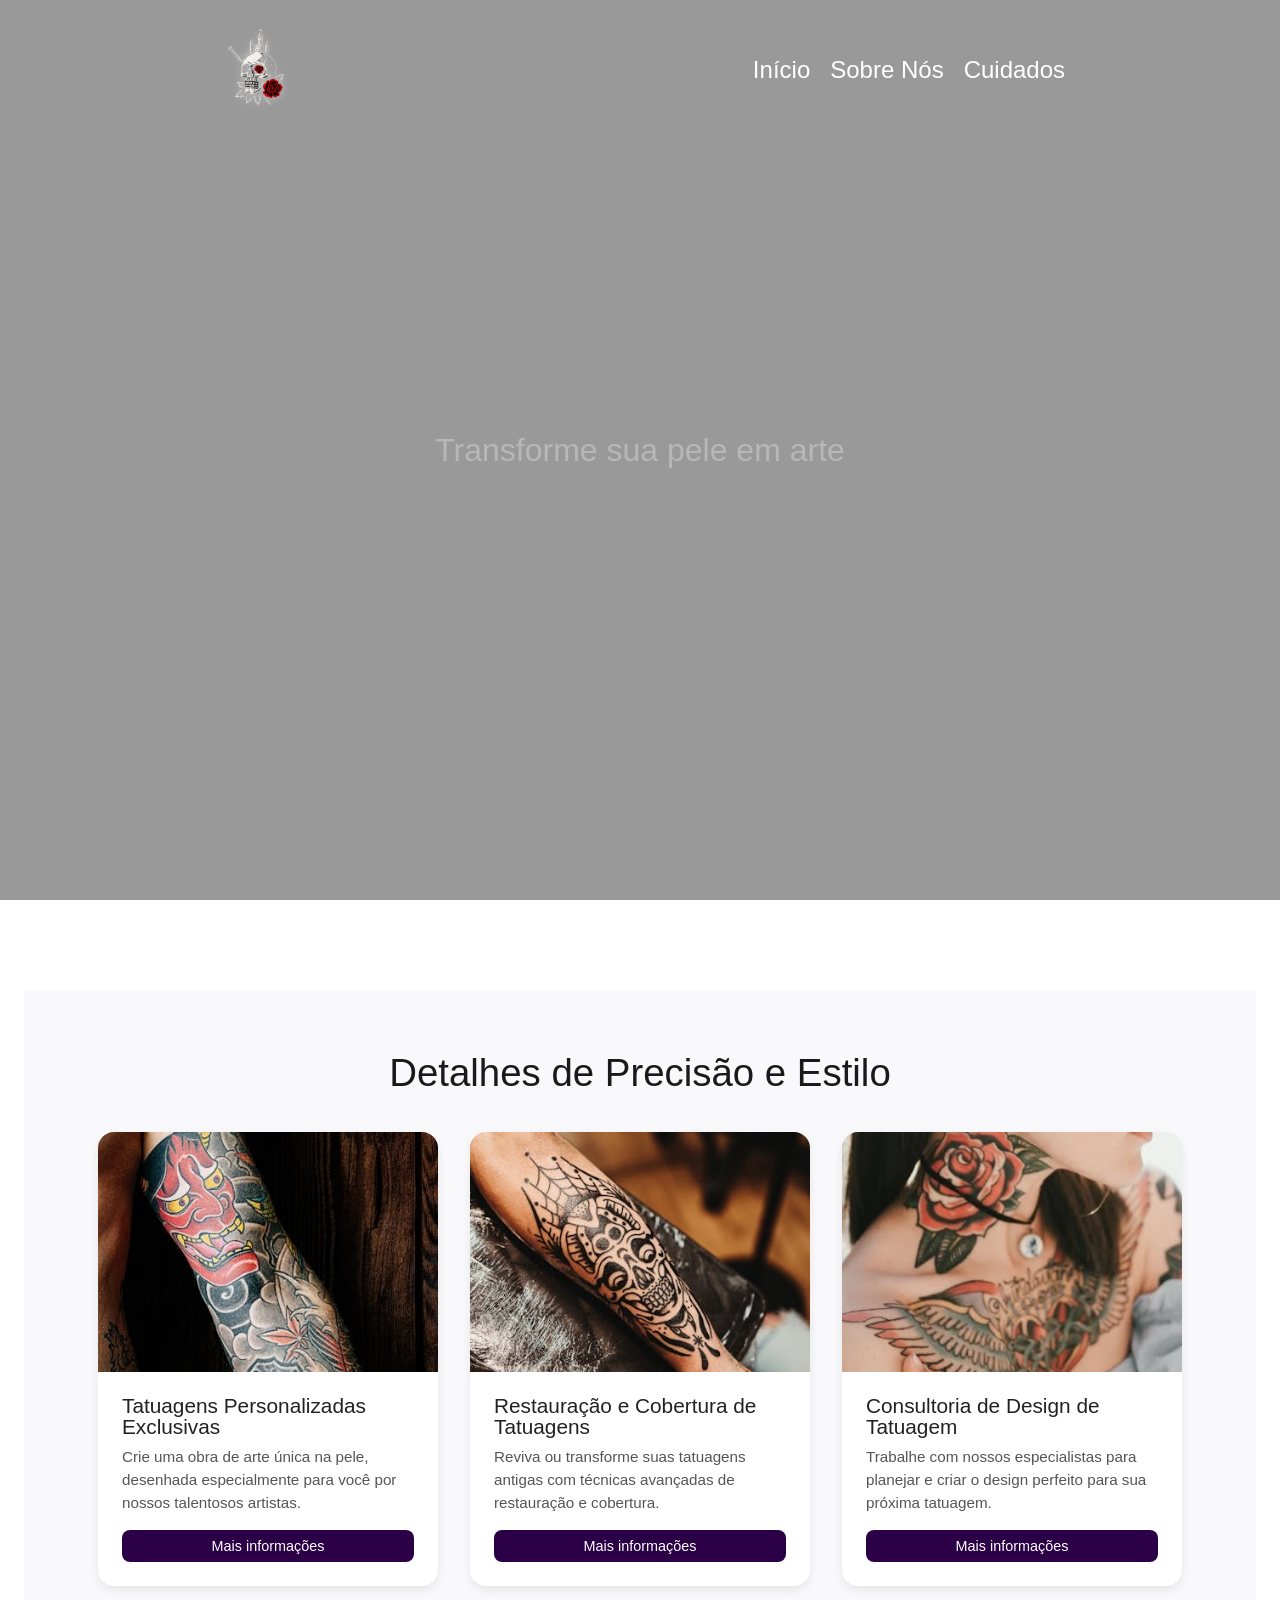
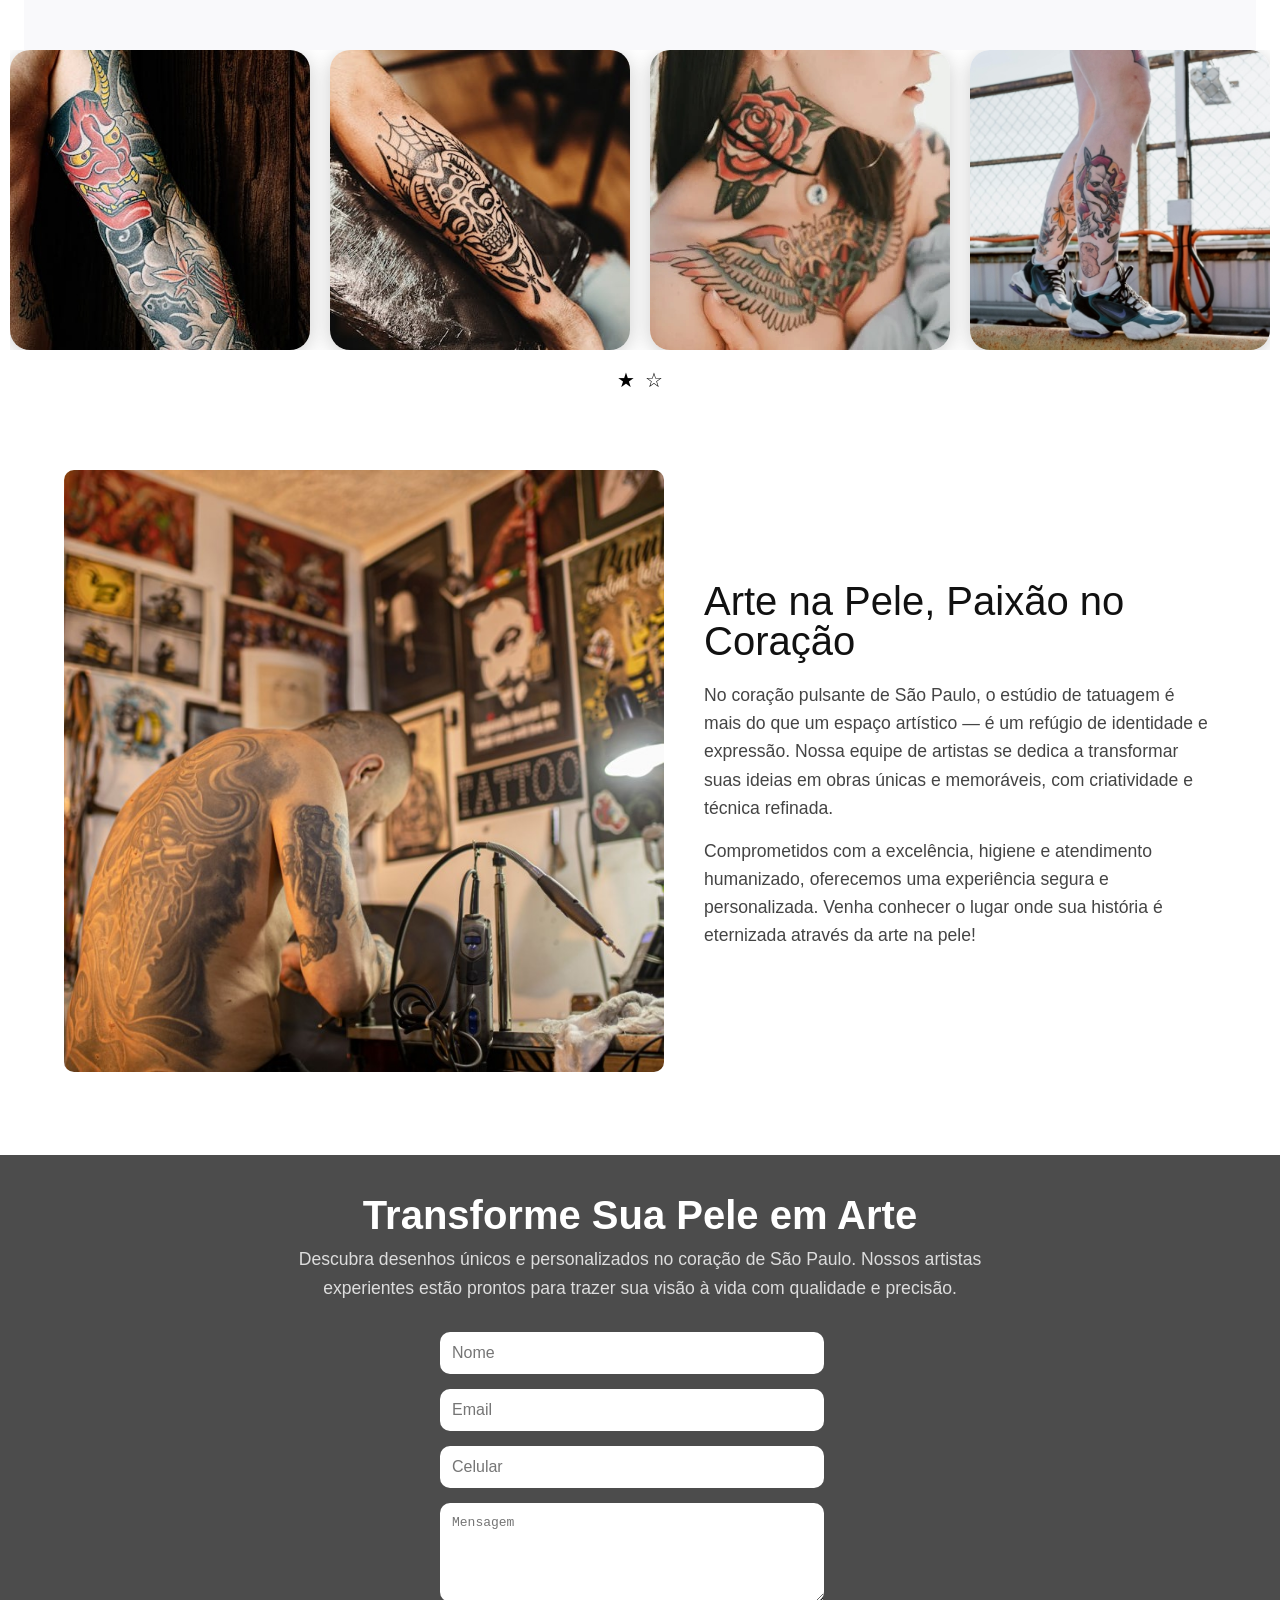
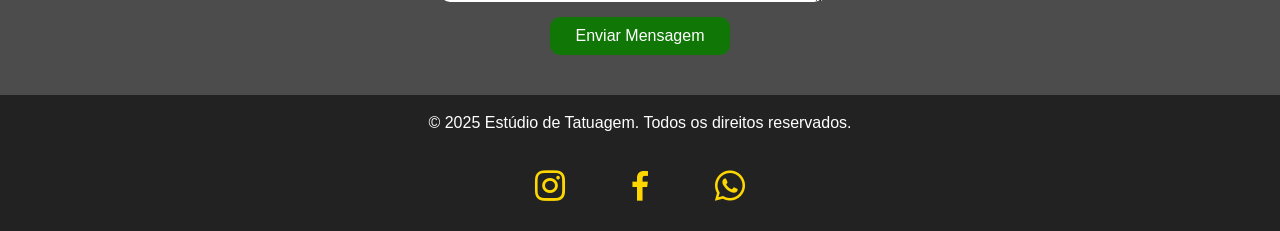
==== commit a36f57a8: "add foto" ====
--- a/index.html
+++ b/index.html
@@ -15,7 +15,6 @@
 
 <body>
 
-    <!-- Menu de Navegação -->
     <header>
         <nav class="navbar">
             <div class="logo">
@@ -28,14 +27,12 @@
 
             <ul class="nav-links">
                 <li><a href="index.html">Início</a></li>
-                <li><a href="galeria.html">Galeria</a></li>
-                <li><a href="sobre.html">Nosso Estúdio</a></li>
+                <li><a href="sobre.html">Sobre Nós</a></li>
                 <li><a href="cuidados.html">Cuidados</a></li>
             </ul>
         </nav>
     </header>
 
-    <!-- Vídeo Inicial -->
     <section id="inicio" class="video-section">
         <video autoplay muted loop id="background-video">
             <source src="video/video.mp4" type="video/mp4">
@@ -49,7 +46,7 @@
     <section class="servicos-section">
         <h2 class="servicos-titulo">Detalhes de Precisão e Estilo</h2>
         <div class="servicos-cards">
-            <!-- Card 1 -->
+
             <div class="servico-card">
                 <img src="img/tattoo1.jpg" alt="Tatuagens Personalizadas">
                 <div class="card-conteudo">
@@ -60,7 +57,6 @@
                 </div>
             </div>
 
-            <!-- Card 2 -->
             <div class="servico-card">
                 <img src="img/tattoo2.jpg" alt="Restauração de Tatuagens">
                 <div class="card-conteudo">
@@ -71,7 +67,6 @@
                 </div>
             </div>
 
-            <!-- Card 3 -->
             <div class="servico-card">
                 <img src="img/tattoo3.jpg" alt="Consultoria de Design">
                 <div class="card-conteudo">
@@ -104,7 +99,6 @@
         <div class="carousel-dots"></div>
     </section>
 
-    <!-- Imagem Parallax -->
     <section id="studio" class="studio-section">
         <div class="studio-content">
             <div class="studio-image">
@@ -127,8 +121,6 @@
         </div>
     </section>
 
-
-    <!-- Endereço -->
     <section id="contato" class="contato">
         <div class="parallax-bg">
             <div class="overlay">
--- a/css/style.css
+++ b/css/style.css
@@ -18,7 +18,7 @@
 }
 
 .navbar.scrolled {
-    background-color: rgba(0, 0, 0, 0.85);
+    background-color: #000;
     box-shadow: 0 2px 8px rgba(0, 0, 0, 0.3);
 }
 
@@ -445,7 +445,7 @@
 
 /* #endregion footer */
 
-/* #region pag contato */
+/* #region pag cuidados */
 .banner-cuidados {
   position: relative;
   height: 90vh;
@@ -544,36 +544,200 @@
     font-size: 1rem;
     line-height: 1.5;
 }
-
-/* #endregion pag contato */
-
-/* #region pag galeria */
-.galeria-banner {
-    background: url("../img/banner-galeria.jpg") center/cover no-repeat;
-    height: 60vh;
+/* --- ESTILO PARA AS NOVAS SEÇÕES (Adicione ao final do seu css/midia.css) --- */
+
+/* Seção Fases da Cicatrização */
+.fases-cicatrizacao {
+    background-color: #000000; /* Preto sólido */
+    padding: 60px 5%;
+    text-align: center;
+    color: #ffffff;
+}
+
+.fases-cicatrizacao h2 {
+    font-size: 2.2em;
+    color: #ff6600;
+    margin-bottom: 10px;
+}
+
+.fases-cicatrizacao .subtitulo-fase {
+    font-size: 1.1em;
+    color: #aaaaaa;
+    margin-bottom: 40px;
+}
+
+.fase-container {
+    display: flex;
+    justify-content: center;
+    gap: 30px;
+    flex-wrap: wrap;
+    max-width: 1200px;
+    margin: 0 auto;
+}
+
+.fase-card {
+    width: 300px;
+    padding: 25px;
+    background-color: #1a1a1a;
+    border-radius: 8px;
+    text-align: left;
+    transition: box-shadow 0.3s ease;
+}
+
+.fase-card:hover {
+    box-shadow: 0 0 10px #ff6600;
+}
+
+.fase-card i {
+    color: #ff6600;
+    margin-bottom: 10px;
+}
+
+.fase-card h3 {
+    font-size: 1.3em;
+    color: #ffffff;
+    margin-bottom: 10px;
+}
+
+.fase-card p {
+    font-size: 0.95em;
+    color: #cccccc;
+}
+
+/* Seção Cuidados com Piercings */
+.piercing-cuidados {
+    background-color: #0a0a0a;
+    padding: 80px 5%;
+    color: #ffffff;
+    text-align: center;
+}
+
+.piercing-cuidados h2 {
+    font-size: 2.2em;
+    color: #ff6600;
+    margin-bottom: 10px;
+}
+
+.piercing-container {
     display: flex;
     align-items: center;
     justify-content: center;
+    gap: 50px;
+    max-width: 1200px;
+    margin: 40px auto 0;
+    text-align: left;
+    flex-wrap: wrap;
+}
+
+.piercing-topicos {
+    flex: 1;
+    min-width: 300px;
+    max-width: 500px;
+}
+
+.piercing-topicos ul {
+    list-style: none;
+    padding: 0;
+}
+
+.piercing-topicos ul li {
+    font-size: 1.1em;
+    margin-bottom: 15px;
+    color: #ffffff;
+}
+
+.piercing-topicos ul li i {
+    color: #ff6600;
+    margin-right: 10px;
+    font-size: 1.3em;
+    vertical-align: middle;
+}
+
+.piercing-imagem {
+    flex: 1;
+    min-width: 300px;
+    max-width: 400px;
+}
+
+.piercing-imagem img {
+    width: 100%;
+    height: auto;
+    border-radius: 8px;
+    box-shadow: 0 0 15px rgba(255, 102, 0, 0.4);
+}
+/* #endregion pag cuidados */
+
+/* #region sobre */
+.sobre-banner {
+    background-image: url('../img/banner-sobre.jpg'); 
+    background-size: cover;
+    background-position: center center; 
+    height: 60vh; 
+    width: 100%; 
+    display: flex; 
+    align-items: center; 
+    justify-content: center;
+    color: #ffffff;
     position: relative;
-    margin-top: 80px; 
-}
-
-.galeria-banner::before {
-    content: "";
+    margin-top: -90px; 
+}
+
+.sobre-banner .overlay {
+    background: rgba(0, 0, 0, 0.4); 
     position: absolute;
-    inset: 0;
-    background: rgba(0, 0, 0, 0.65);
-}
-
-.galeria-banner .overlay {
-    position: relative;
-    text-align: center;
-    z-index: 1;
-}
-
-.galeria-banner p {
-    font-size: 1.2rem;
-    color: #fff;
+    top: 0;
+    left: 0;
+    width: 100%;
+    height: 100%;
+}
+
+.sobre-banner h1 {
+  font-size: 3rem;
+  color: #ff6600;
+  margin-bottom: 10px;
+}
+
+.sobre-banner p {
+  font-size: 1.2rem;
+  color: #fff;
+}
+
+/* SOBRE */
+.sobre-section {
+  padding: 100px 20px;
+  max-width: 1200px;
+  margin: 0 auto;
+}
+
+.sobre-container {
+  display: flex;
+  flex-wrap: wrap;
+  align-items: center;
+  gap: 60px;
+}
+
+.sobre-imagem img {
+  width: 500px;
+  max-width: 100%;
+  border-radius: 20px;
+  box-shadow: 0 6px 25px rgba(0, 0, 0, 0.5);
+}
+
+.sobre-texto {
+  flex: 1;
+  min-width: 300px;
+}
+
+.sobre-texto h2 {
+  color: #ff6600;
+  font-size: 2rem;
+  margin-bottom: 20px;
+}
+
+.sobre-texto p {
+  color: #000000;
+  line-height: 1.8;
+  margin-bottom: 15px;
 }
 
 /* =================== PROFISSIONAIS =================== */
@@ -625,79 +789,6 @@
     padding: 0 15px 20px;
     font-size: 0.95rem;
 }
-/* #endregion pag galeria */
-
-/* #region sobre */
-.sobre-banner {
-  background: url("../img/banner-sobre.jpg") center/cover no-repeat;
-  height: 60vh;
-  display: flex;
-  align-items: center;
-  justify-content: center;
-  position: relative;
-}
-
-.sobre-banner::before {
-  content: "";
-  position: absolute;
-  inset: 0;
-  background: rgba(0, 0, 0, 0.6);
-}
-
-.sobre-banner .overlay {
-  position: relative;
-  text-align: center;
-  z-index: 1;
-}
-
-.sobre-banner h1 {
-  font-size: 3rem;
-  color: #ff6600;
-  margin-bottom: 10px;
-}
-
-.sobre-banner p {
-  font-size: 1.2rem;
-  color: #fff;
-}
-
-/* SOBRE */
-.sobre-section {
-  padding: 100px 20px;
-  max-width: 1200px;
-  margin: 0 auto;
-}
-
-.sobre-container {
-  display: flex;
-  flex-wrap: wrap;
-  align-items: center;
-  gap: 60px;
-}
-
-.sobre-imagem img {
-  width: 500px;
-  max-width: 100%;
-  border-radius: 20px;
-  box-shadow: 0 6px 25px rgba(0, 0, 0, 0.5);
-}
-
-.sobre-texto {
-  flex: 1;
-  min-width: 300px;
-}
-
-.sobre-texto h2 {
-  color: #ff6600;
-  font-size: 2rem;
-  margin-bottom: 20px;
-}
-
-.sobre-texto p {
-  color: #ccc;
-  line-height: 1.8;
-  margin-bottom: 15px;
-}
 
 /* VALORES */
 .valores {
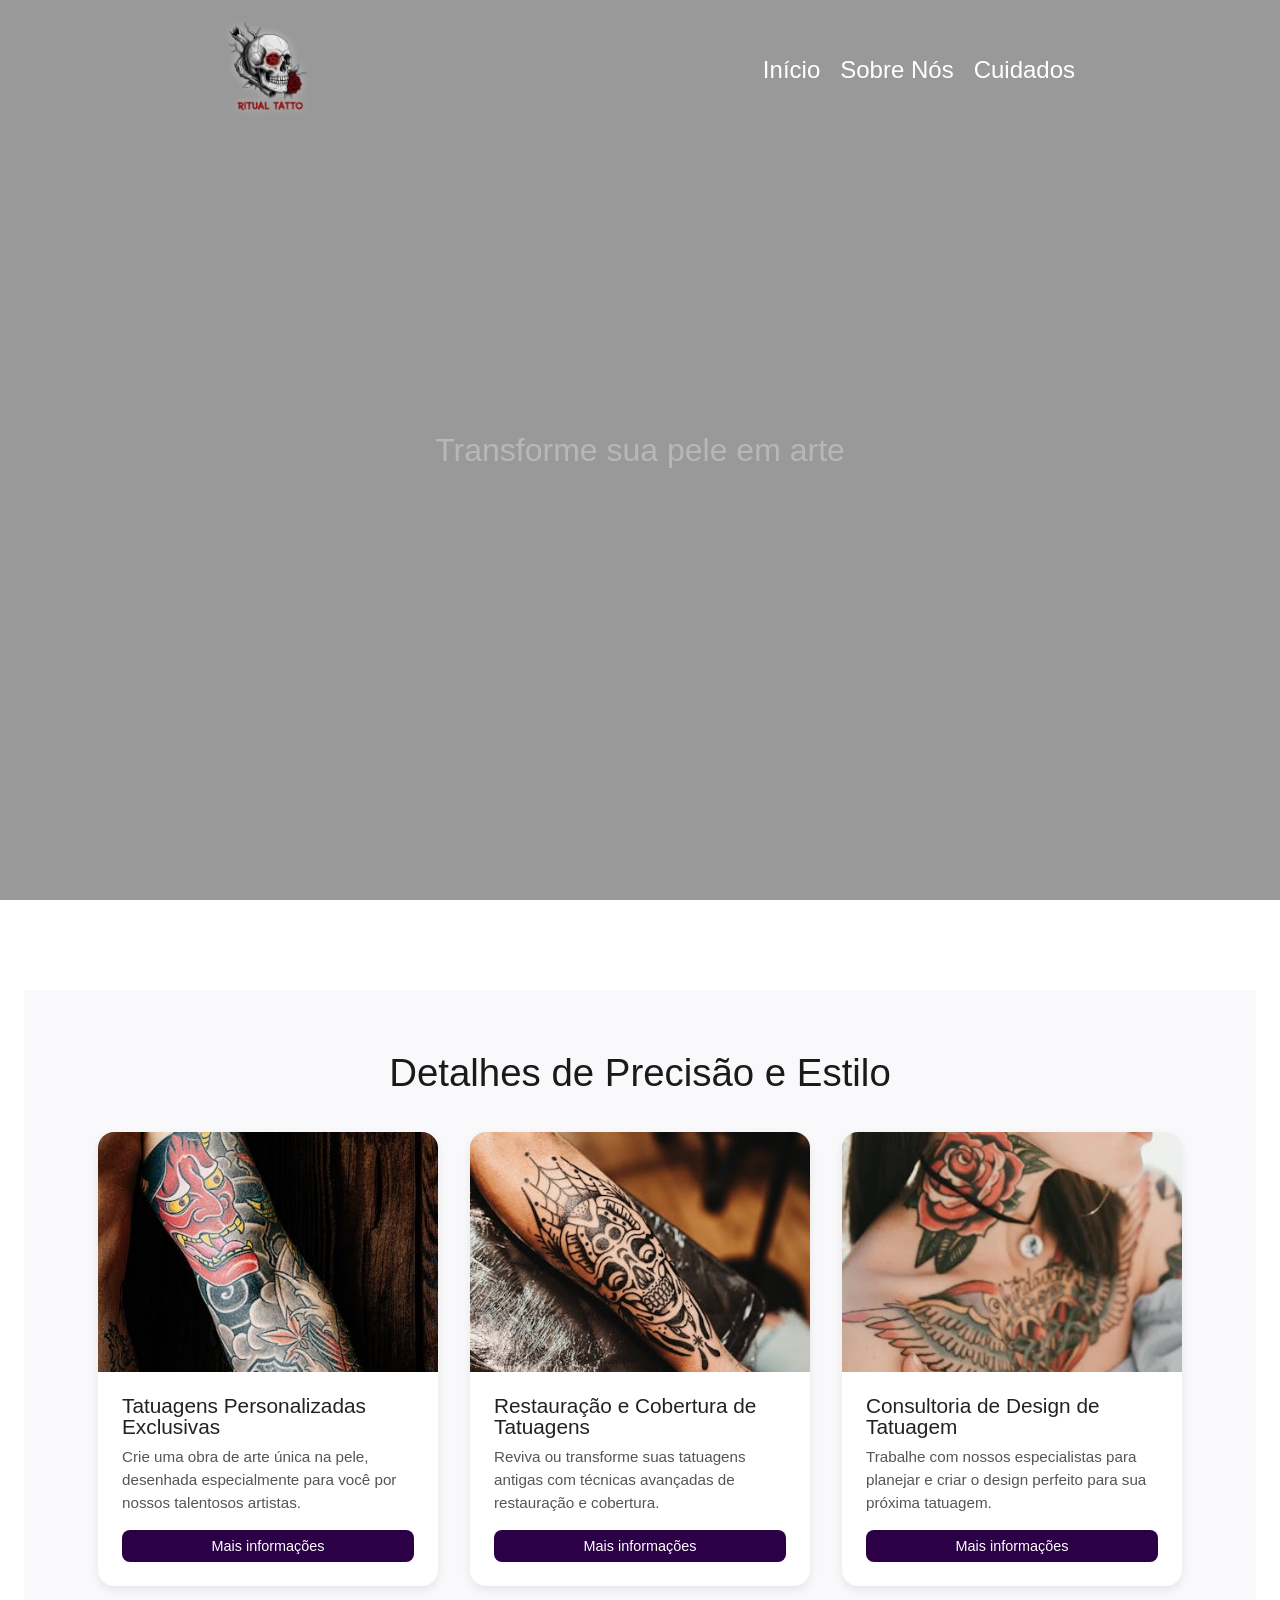
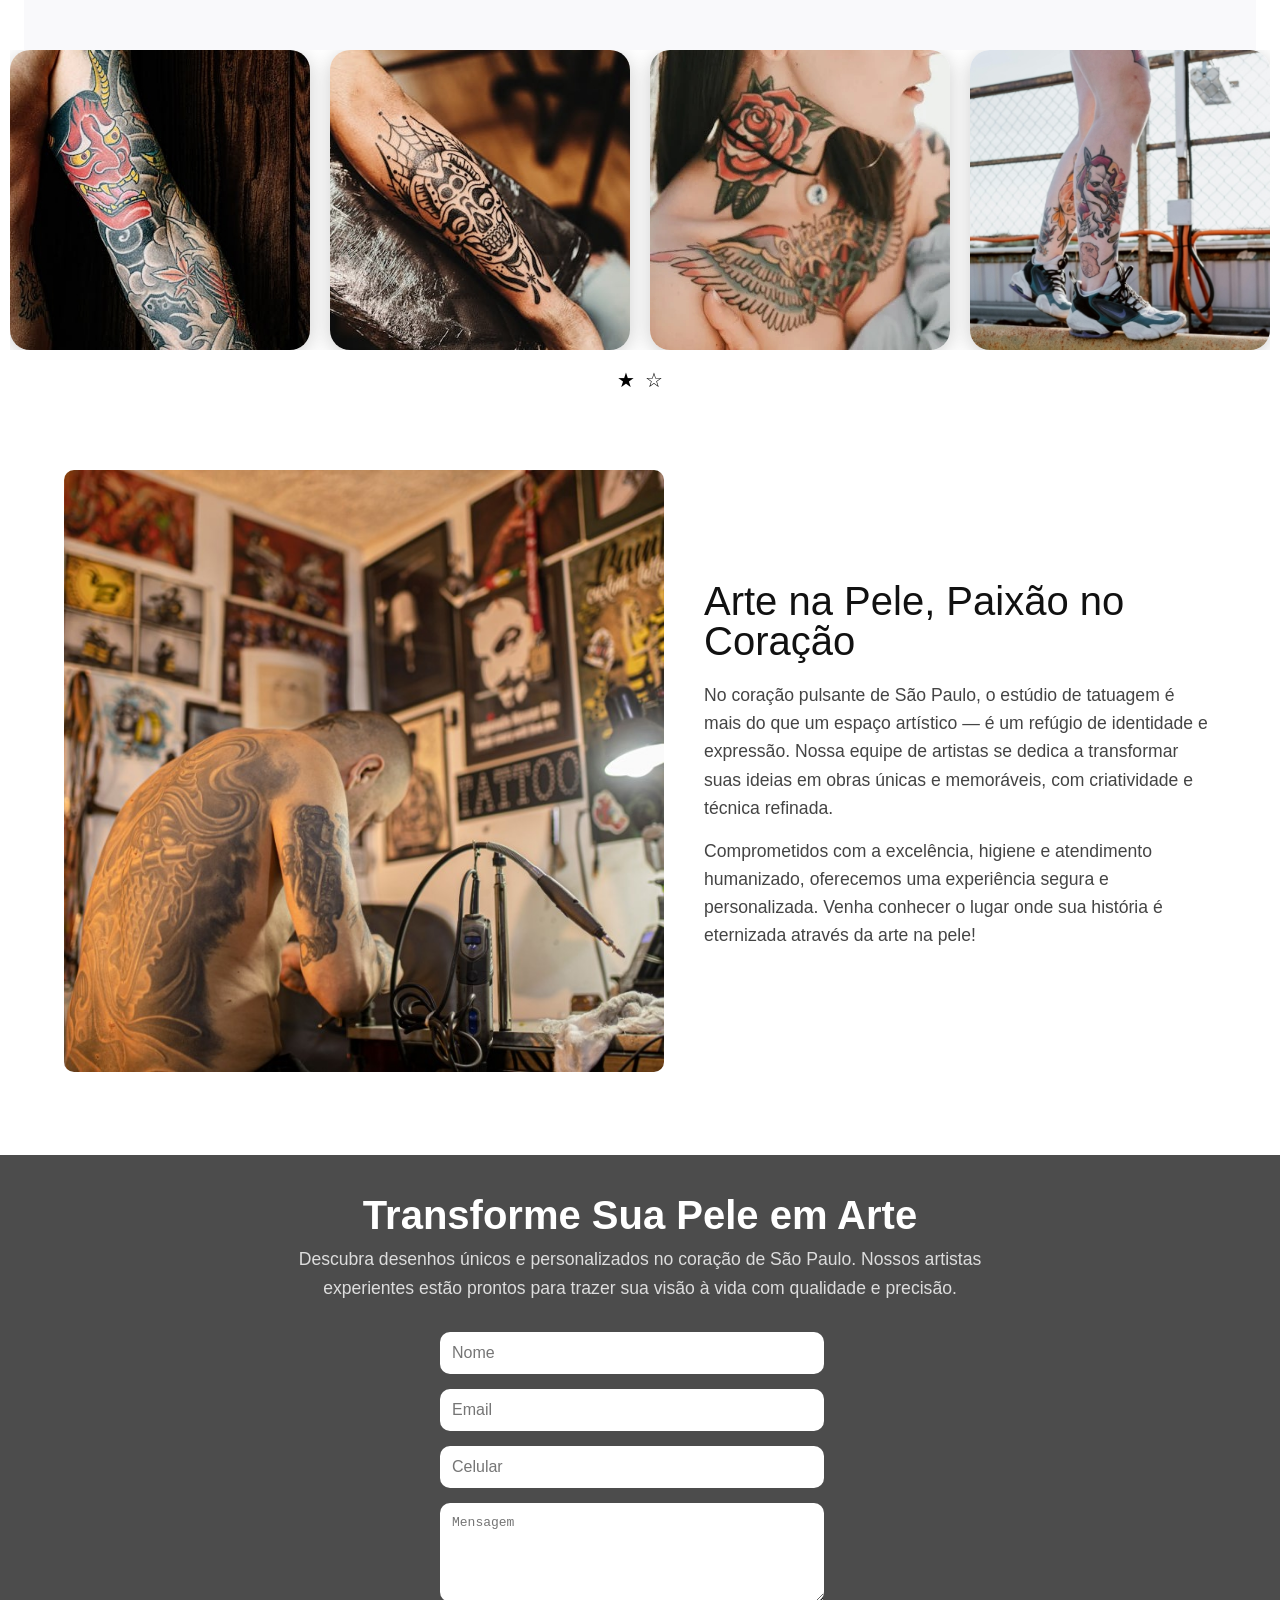
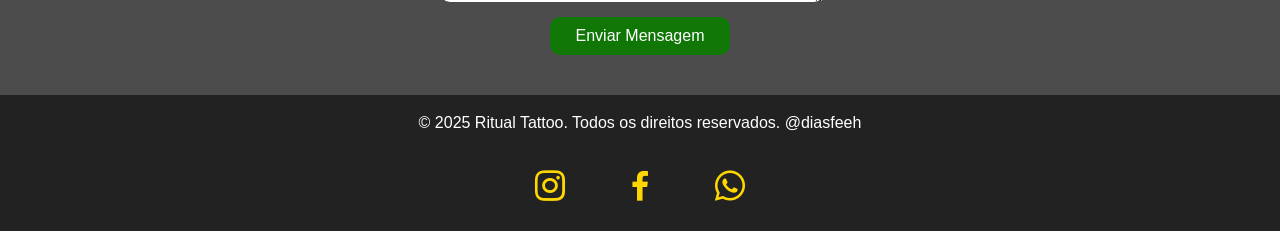
==== commit a74e83fe: "alteração da logo" ====
--- a/index.html
+++ b/index.html
@@ -4,6 +4,7 @@
 <head>
     <meta charset="UTF-8">
     <meta name="viewport" content="width=device-width, initial-scale=1.0">
+    <meta name="author" content="Fernanda Dias">
     <link rel="stylesheet" href="css/reset.css">
     <link rel="stylesheet" href="css/style.css">
     <link rel="stylesheet" href="css/midia.css">
@@ -18,7 +19,7 @@
     <header>
         <nav class="navbar">
             <div class="logo">
-                <img src="img/logo2.png" alt="Logo do Estúdio">
+                <img src="img/logo.png" alt="Logo do Estúdio">
             </div>
             <!-- Ícone do menu hamburguer -->
             <div class="menu-toggle">
@@ -148,7 +149,9 @@
     <!-- Footer -->
     <footer>
         <div class="footer-content">
-            <p>&copy; 2025 Estúdio de Tatuagem. Todos os direitos reservados.</p>
+            <p>&copy; 2025 Ritual Tattoo. Todos os direitos reservados.<a href="https://www.instagram.com/diasfeeh"
+                    target="_blank" rel="noopener noreferrer" title="Desenvolvimento: Instagram @diasfeeh"> @diasfeeh
+                </a></p>
             <div class="social-links">
                 <a href="#" class="bx bxl-instagram"></a>
                 <a href="#" class="bx bxl-facebook"></a>
--- a/css/style.css
+++ b/css/style.css
@@ -401,6 +401,11 @@
     color: white;
 }
 
+.footer-content a {
+    text-decoration: none;
+    color: #fff;
+}
+
 .footer-content .social-links a {
     margin: 0 10px;
     color: white;
@@ -447,47 +452,59 @@
 
 /* #region pag cuidados */
 .banner-cuidados {
-  position: relative;
-  height: 90vh;
-  background: url('../img/banner-cuidados.jpg') center/cover no-repeat;
-  display: flex;
-  align-items: center;
-  justify-content: center;
-}
-
-.banner-overlay {
-  position: absolute;
-  inset: 0;
-  background: rgba(0, 0, 0, 0.6);
-  display: flex;
-  align-items: center;
-  justify-content: center;
-  text-align: center;
-  color: #fff;
-}
-
-.banner-content {
-  z-index: 2;
-  max-width: 700px;
-  padding: 20px;
-}
-
-.banner-content h1 {
-  font-size: 3rem;
-  color: #ff6600;
-  margin-bottom: 15px;
-}
-
-.banner-content p {
-  font-size: 1.2rem;
-  color: #ddd;
-  margin-bottom: 30px;
+    position: relative;
+    width: 100%;
+    height: 60vh;
+    overflow: hidden;
+    margin-top: -90px;
+}
+
+.video-fundo {
+    position: absolute;
+    top: 50%;
+    left: 50%;
+    min-width: 100%;
+    min-height: 100%;
+    transform: translate(-50%, -50%);
+    object-fit: cover;
+    z-index: 1;
+}
+
+.cuidados {
+    position: absolute;
+    top: 0;
+    left: 0;
+    width: 100%;
+    height: 100%;
+    background: rgba(0, 0, 0, 0.6);
+    z-index: 2;
+    display: flex;
+    align-items: center;
+    justify-content: center;
+    text-align: center;
+}
+
+.cuidados .arte {
+    max-width: 800px;
+    padding-top: 90px;
+}
+
+.cuidados .arte h2 {
+    font-size: 2em;
+    color: #ff6600;
+    margin-bottom: 10px;
+}
+
+.cuidados .arte p {
+    font-size: 1em;
+    color: #ffffff;
+    font-weight: 300;
 }
 
 .cuidados-header h2 {
-  font-size: 2.3rem;
-  color: #ff6600;
-  margin-bottom: 15px;
+    font-size: 2.3rem;
+    color: #ff6600;
+    margin-bottom: 15px;
 }
 
 .cuidados-section {
@@ -495,7 +512,7 @@
     background-color: #111;
     color: #fff;
     text-align: center;
-    min-height: 100vh;
+    min-height: 70vh;
 }
 
 .cuidados-header h1 {
@@ -512,8 +529,10 @@
 
 .cuidados-container {
     display: grid;
-    grid-template-columns: repeat(auto-fit, minmax(250px, 1fr));
+    grid-template-columns: repeat(3, 1fr);
     gap: 30px;
+    max-width: 1200px;
+    margin: 0 auto;
 }
 
 .cuidados-card {
@@ -527,11 +546,34 @@
 .cuidados-card:hover {
     transform: translateY(-8px);
     background-color: rgba(255, 255, 255, 0.1);
+    border: 1px solid #ff6600;
+    box-shadow:
+        inset 0 0 5px rgba(255, 255, 0, 0.7),
+        0 8px 15px rgba(255, 102, 0, 0.3);
 }
 
 .cuidados-card i {
     color: #ff6600;
     margin-bottom: 15px;
+
+    animation-name: pulso;
+    animation-duration: 2s;
+    animation-iteration-count: infinite;
+    animation-timing-function: ease-in-out;
+}
+
+@keyframes pulso {
+    0% {
+        transform: scale(1);
+    }
+
+    50% {
+        transform: scale(1.2);
+    }
+
+    100% {
+        transform: scale(1);
+    }
 }
 
 .cuidados-card h2 {
@@ -544,11 +586,10 @@
     font-size: 1rem;
     line-height: 1.5;
 }
-/* --- ESTILO PARA AS NOVAS SEÇÕES (Adicione ao final do seu css/midia.css) --- */
-
-/* Seção Fases da Cicatrização */
+
+/* Fases da Cicatrização */
 .fases-cicatrizacao {
-    background-color: #000000; /* Preto sólido */
+    background-color: #000000;
     padding: 60px 5%;
     text-align: center;
     color: #ffffff;
@@ -569,7 +610,7 @@
 .fase-container {
     display: flex;
     justify-content: center;
-    gap: 30px;
+    gap: 80px;
     flex-wrap: wrap;
     max-width: 1200px;
     margin: 0 auto;
@@ -577,34 +618,69 @@
 
 .fase-card {
     width: 300px;
-    padding: 25px;
+    height: 250px;
+    perspective: 1000px;
+    cursor: pointer;
+    background-color: transparent;
+}
+
+.fase-inner {
+    position: relative;
+    width: 100%;
+    height: 100%;
+    transition: transform 0.8s;
+    transform-style: preserve-3d;
+}
+
+.fase-card:hover .fase-inner {
+    transform: rotateY(180deg);
+}
+
+.frente,
+.verso {
+    position: absolute;
+    width: 100%;
+    height: 100%;
+    backface-visibility: hidden;
+    display: flex;
+    flex-direction: column;
+    align-items: center;
+    justify-content: center;
+    padding: 15px;
+    border-radius: 20px;
+    box-shadow: 0 4px 10px rgba(0, 0, 0, 0.4);
+}
+
+.frente {
     background-color: #1a1a1a;
-    border-radius: 8px;
-    text-align: left;
-    transition: box-shadow 0.3s ease;
-}
-
-.fase-card:hover {
-    box-shadow: 0 0 10px #ff6600;
-}
-
-.fase-card i {
+    border: 2px solid #333333;
+}
+
+.frente i {
     color: #ff6600;
     margin-bottom: 10px;
 }
 
-.fase-card h3 {
+.frente h3 {
     font-size: 1.3em;
     color: #ffffff;
-    margin-bottom: 10px;
-}
-
-.fase-card p {
+    margin-bottom: 0;
+}
+
+.verso {
+    background-color: #ff6600;
+    color: #000000;
+    transform: rotateY(180deg);
+}
+
+.verso p {
     font-size: 0.95em;
-    color: #cccccc;
-}
-
-/* Seção Cuidados com Piercings */
+    color: #000000;
+    line-height: 1.4;
+    padding: 0;
+}
+
+/* Cuidados */
 .piercing-cuidados {
     background-color: #0a0a0a;
     padding: 80px 5%;
@@ -651,39 +727,45 @@
     margin-right: 10px;
     font-size: 1.3em;
     vertical-align: middle;
-}
-
-.piercing-imagem {
-    flex: 1;
-    min-width: 300px;
-    max-width: 400px;
-}
-
-.piercing-imagem img {
-    width: 100%;
-    height: auto;
-    border-radius: 8px;
-    box-shadow: 0 0 15px rgba(255, 102, 0, 0.4);
-}
+    animation-name: balanco;
+    animation-duration: 2s;
+    animation-iteration-count: infinite;
+    animation-timing-function: ease-in-out;
+}
+
+@keyframes balanco {
+    0% {
+        transform: rotate(-20deg);
+    }
+
+    50% {
+        transform: rotate(20deg);
+    }
+
+    100% {
+        transform: rotate(-20deg);
+    }
+}
+
 /* #endregion pag cuidados */
 
 /* #region sobre */
 .sobre-banner {
-    background-image: url('../img/banner-sobre.jpg'); 
+    background-image: url('../img/banner-sobre.jpg');
     background-size: cover;
-    background-position: center center; 
-    height: 60vh; 
-    width: 100%; 
-    display: flex; 
-    align-items: center; 
+    background-position: center;
+    height: 60vh;
+    width: 100%;
+    display: flex;
+    align-items: center;
     justify-content: center;
     color: #ffffff;
     position: relative;
-    margin-top: -90px; 
+    margin-top: -90px;
 }
 
 .sobre-banner .overlay {
-    background: rgba(0, 0, 0, 0.4); 
+    background: rgba(0, 0, 0, 0.4);
     position: absolute;
     top: 0;
     left: 0;
@@ -692,52 +774,52 @@
 }
 
 .sobre-banner h1 {
-  font-size: 3rem;
-  color: #ff6600;
-  margin-bottom: 10px;
+    font-size: 3rem;
+    color: #ff6600;
+    margin-bottom: 10px;
 }
 
 .sobre-banner p {
-  font-size: 1.2rem;
-  color: #fff;
+    font-size: 1.2rem;
+    color: #fff;
 }
 
 /* SOBRE */
 .sobre-section {
-  padding: 100px 20px;
-  max-width: 1200px;
-  margin: 0 auto;
+    padding: 100px 20px;
+    max-width: 1200px;
+    margin: 0 auto;
 }
 
 .sobre-container {
-  display: flex;
-  flex-wrap: wrap;
-  align-items: center;
-  gap: 60px;
+    display: flex;
+    flex-wrap: wrap;
+    align-items: center;
+    gap: 60px;
 }
 
 .sobre-imagem img {
-  width: 500px;
-  max-width: 100%;
-  border-radius: 20px;
-  box-shadow: 0 6px 25px rgba(0, 0, 0, 0.5);
+    width: 500px;
+    max-width: 100%;
+    border-radius: 20px;
+    box-shadow: 0 6px 25px rgba(0, 0, 0, 0.5);
 }
 
 .sobre-texto {
-  flex: 1;
-  min-width: 300px;
+    flex: 1;
+    min-width: 300px;
 }
 
 .sobre-texto h2 {
-  color: #ff6600;
-  font-size: 2rem;
-  margin-bottom: 20px;
+    color: #ff6600;
+    font-size: 2rem;
+    margin-bottom: 20px;
 }
 
 .sobre-texto p {
-  color: #000000;
-  line-height: 1.8;
-  margin-bottom: 15px;
+    color: #000000;
+    line-height: 1.8;
+    margin-bottom: 15px;
 }
 
 /* =================== PROFISSIONAIS =================== */
@@ -792,49 +874,50 @@
 
 /* VALORES */
 .valores {
-  background-color: #111;
-  text-align: center;
-  padding: 80px 20px;
+    background-color: #111;
+    text-align: center;
+    padding: 80px 20px;
 }
 
 .valores h2 {
-  color: #ff6600;
-  font-size: 2rem;
-  margin-bottom: 40px;
+    color: #ff6600;
+    font-size: 2rem;
+    margin-bottom: 40px;
 }
 
 .valores-container {
-  display: flex;
-  flex-wrap: wrap;
-  justify-content: center;
-  gap: 40px;
+    display: flex;
+    flex-wrap: wrap;
+    justify-content: center;
+    gap: 40px;
 }
 
 .valor-card {
-  background: #1a1a1a;
-  border-radius: 15px;
-  width: 280px;
-  padding: 30px 20px;
-  transition: transform 0.3s ease, box-shadow 0.3s ease;
+    background: #1a1a1a;
+    border-radius: 15px;
+    width: 280px;
+    padding: 30px 20px;
+    transition: transform 0.3s ease, box-shadow 0.3s ease;
 }
 
 .valor-card:hover {
-  transform: translateY(-8px);
-  box-shadow: 0 0 15px rgba(255, 102, 0, 0.4);
+    transform: translateY(-8px);
+    box-shadow: 0 0 40px rgba(255, 102, 0, 0.4);
 }
 
 .valor-card i {
-  color: #ff6600;
-  margin-bottom: 15px;
+    color: #ff6600;
+    margin-bottom: 15px;
 }
 
 .valor-card h3 {
-  font-size: 1.3rem;
-  margin-bottom: 10px;
+    font-size: 1.3rem;
+    margin-bottom: 10px;
 }
 
 .valor-card p {
-  color: #ccc;
-  font-size: 0.95rem;
-}
+    color: #ccc;
+    font-size: 0.95rem;
+}
+
 /* #endregion sobre */
--- a/css/midia.css
+++ b/css/midia.css
@@ -117,9 +117,25 @@
         gap: 10px;
     }
 
-    /* pag galeria */
-    .galeria-banner h1 {
-        font-size: 2.2rem;
+    /* pág cuidados */
+    .cuidados-container {
+        grid-template-columns: repeat(auto-fit, minmax(250px, 1fr));
+        gap: 30px;
+    }
+
+    /* pag nosso estudio */
+    .sobre-banner {
+        height: 40vh;
+        background-position: -5% center;
+    }
+
+    .sobre-container {
+        flex-direction: column;
+        text-align: center;
+    }
+
+    .sobre-imagem img {
+        width: 90%;
     }
 
     .time img {
@@ -129,16 +145,6 @@
     .tattoo-item img {
         height: 250px;
     }
-
-    /* pag nosso estudio */
-    .sobre-container {
-        flex-direction: column;
-        text-align: center;
-    }
-
-    .sobre-imagem img {
-        width: 90%;
-    }
 }
 
 /* Telas até 480px (celulares pequenos) */
